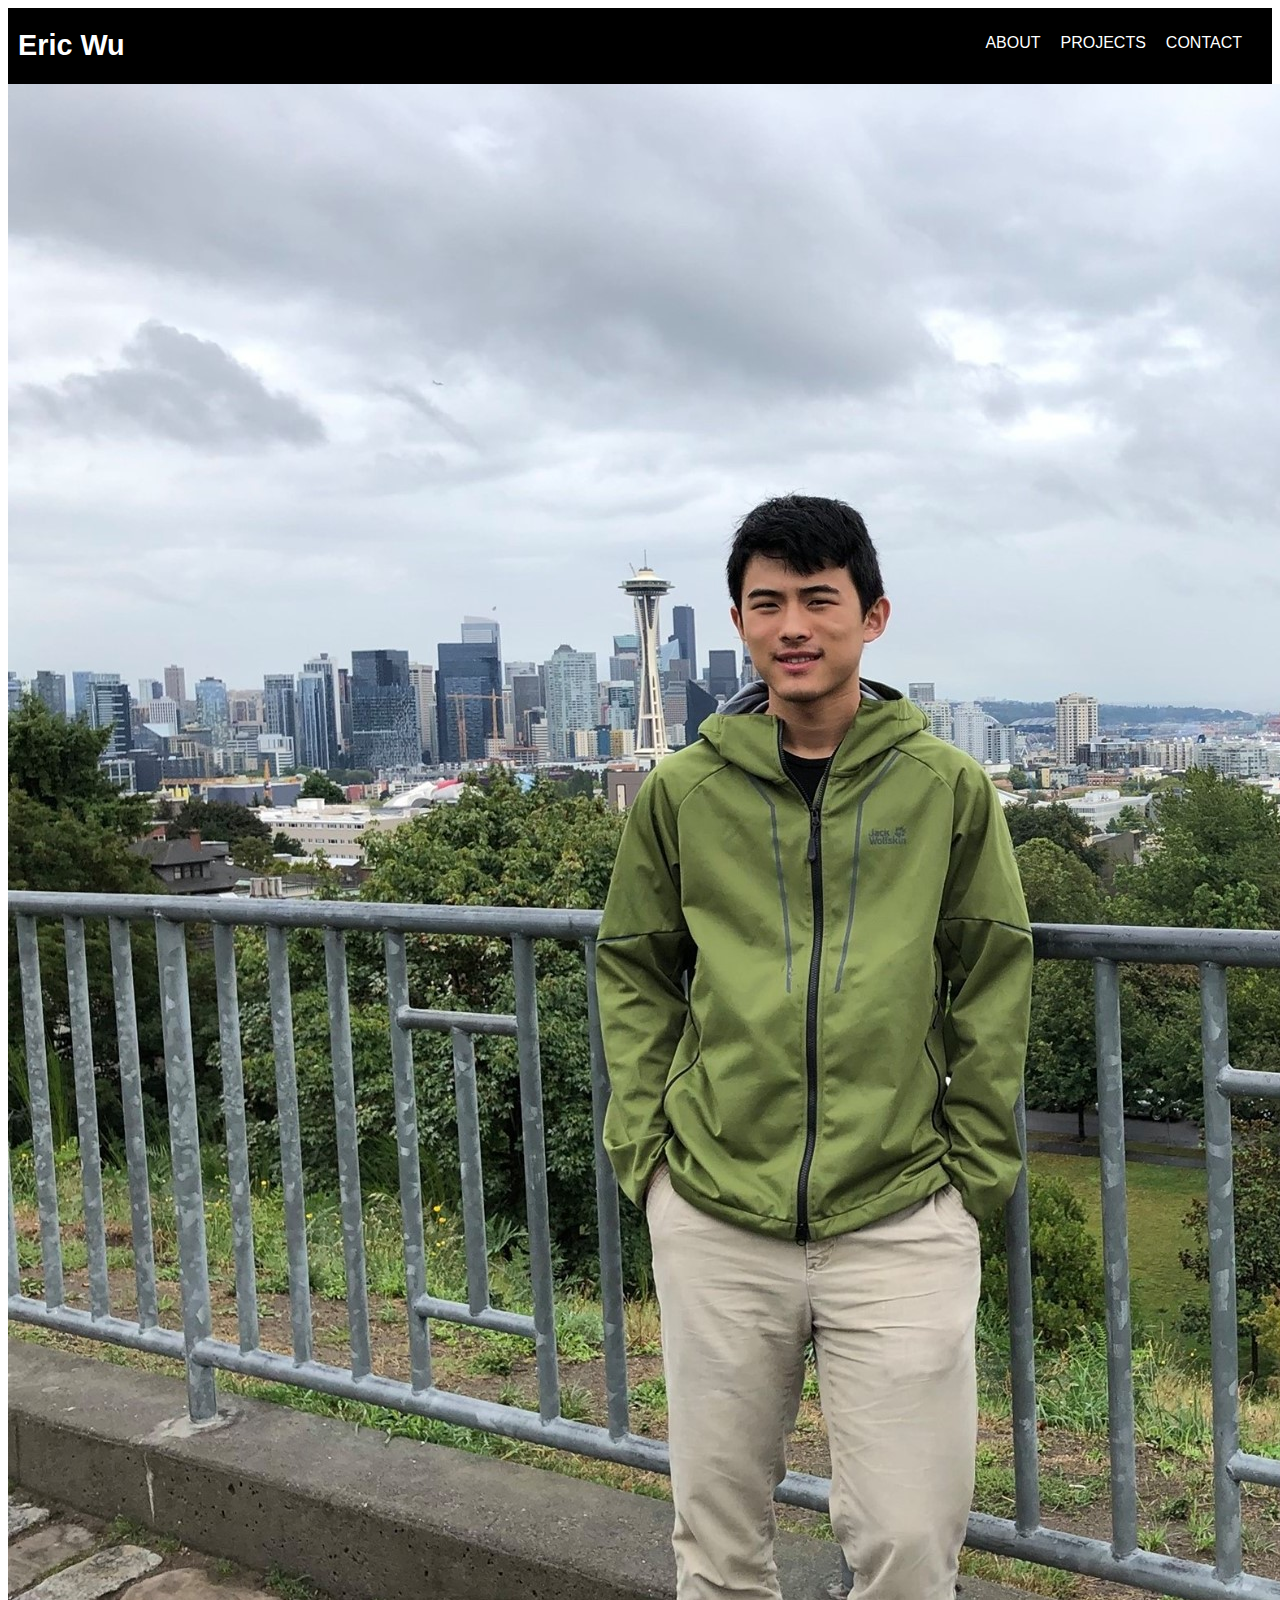
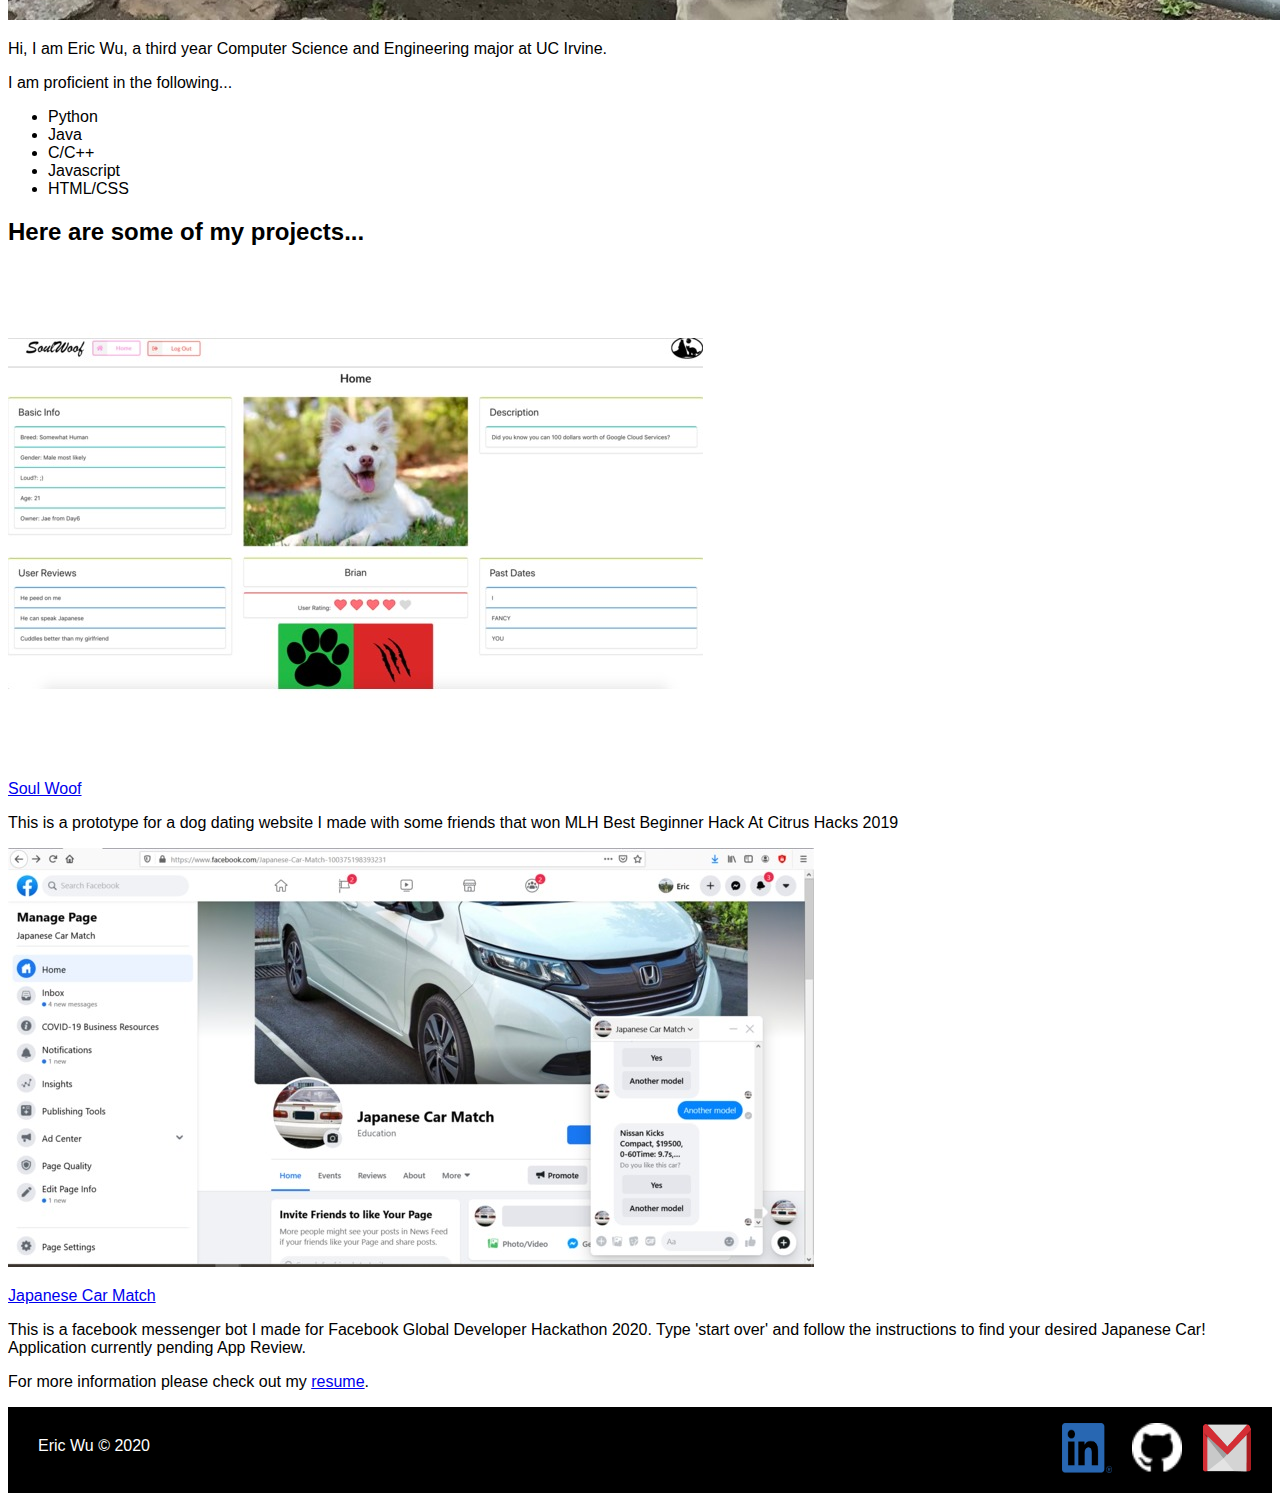
==== index.html @ 5026fca7 "Changed footer format and content" ====
<!DOCTYPE html>
<html>
    <head>
        <meta charset="utf-8">
        <title>Eric Wu</title>
        <link rel="stylesheet" href="content.css">
    </head>
    <body>
        <header>
            <h1 class="logo"><a href="index.html">Eric Wu</a></h1>
            <nav id="nav-bar">
                <ul>
                    <li><a href="#about-section">About</a></li>
                    <li><a href="#project-section">Projects</a></li>
                    <li><a href="#contact-section">Contact</a></li>
                </ul>
            </nav>
        </header>
        <section id="about-section">
            <div class="row">
                <div class="banner">
                    <img id="profile-image" src="assets\images\drcronut.jpg" alt="Eric Wu in Seattle">
                    <p>Hi, I am Eric Wu, a third year Computer Science and Engineering major at UC Irvine.</p>
                </div>
                <label id="skills">I am proficient in the following...</label>
                <ul>
                   <li>Python</li>
                   <li>Java</li>
                   <li>C/C++</li>
                   <li>Javascript</li>
                   <li>HTML/CSS</li> 
                </ul>
            </div>
        </section>
        <section id="project-section">
            <h2>Here are some of my projects...</h2>
            <div class="project-container">
                <a id="soul-woof-project" href="https://devpost.com/software/soul-woof">
                    <img id="soul-woof-project-img" src="assets\images\soulwoof.jpg">
                    <p>Soul Woof</p>
                </a>
                <p>
                    This is a prototype for a dog dating website I made with some friends that won MLH 
                    Best Beginner Hack At Citrus Hacks 2019
                </p>
            </div>
            <div class="project-container">
                <a id="car-match-project" href="https://devpost.com/software/japanese-car-match">
                    <img id="car-match-project-img" src="assets\images\jcarmatch.jpg">
                    <p>Japanese Car Match</p>
                </a>
                <p>
                    This is a facebook messenger bot I made for Facebook Global Developer Hackathon 2020.
                    Type 'start over' and follow the instructions to find your desired Japanese Car!
                    Application currently pending App Review. 
                </p>
            </div>
        </section>
        <section id="contact-section">
            <p>For more information please check out my <a href="assets\files\resume.pdf">resume</a>.</p>
            <footer>
                <p class="footer-left">Eric Wu &copy 2020</p>
                <ul class="footer-right">
                    <li></li>
                    <a href="https://www.linkedin.com/in/eric-wu-698807172/" target="_blank"><img src="assets\icons\linkedin\LI-In-Bug.png" class="sm-icon"></a>
                    <li></li>
                    <a href="https://github.com/DoctorCronut" target="_blank"><img src="assets\icons\github\GitHub-Mark-Light-32px.png" class="sm-icon"></a>
                    <li></li>
                    <a href="mailto:ericwzxwu@gmail.com"><img src="assets\icons\gmail\mail_icon.png" class="sm-icon"></a>
                    <li></li>
                    <li></li>
                </ul>
            </footer>
        </section>
    </body>
</html>
---- content.css ----
body {
    font-family: Helvetica, sans-serif;
}

header {
    background-color: black;
    display: flex;

    justify-content: space-between;
}

header a {
    color: white;
    text-decoration: none;
}

header .logo a {
    display: flex;
    margin-left: 10px;
    font-size: 0.9em;
}

nav ul {
    display: flex;
    padding: 10px;
}

nav ul li a {
    margin-right: 20px;
    text-transform: uppercase;
}

nav ul li a:hover {
    border-bottom: 1px solid white;
}

footer {
    background-color: black;
    display: flex;
    /* justify-content: space-between; */
}

.sm-icon {
    width: 50px;
    height: 50px;
    margin-right: 20px;
}

.footer-left {
    margin: 20px;
    padding: 10px;
    text-align: center;
    display: flex;
    height: auto;
    width: 100%;
    color: white;
}

.footer-right {
    display: flex;
}
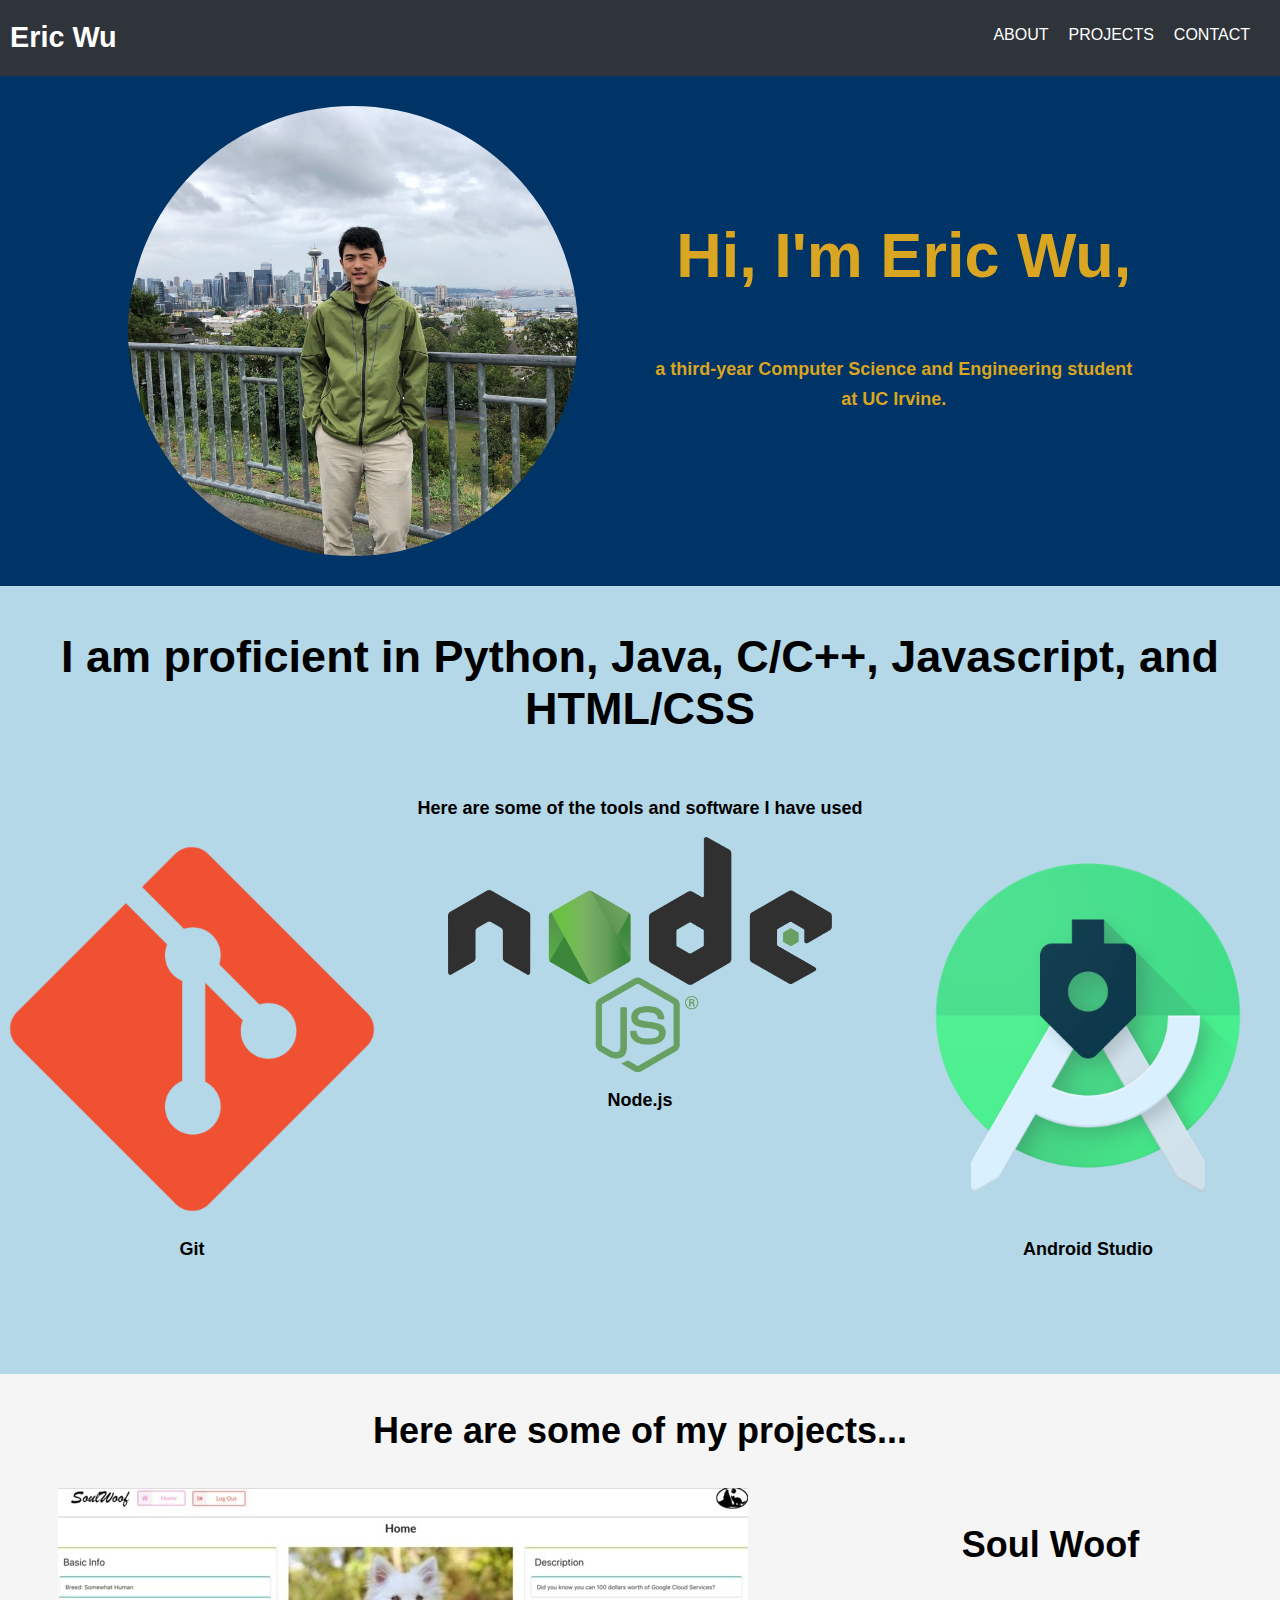
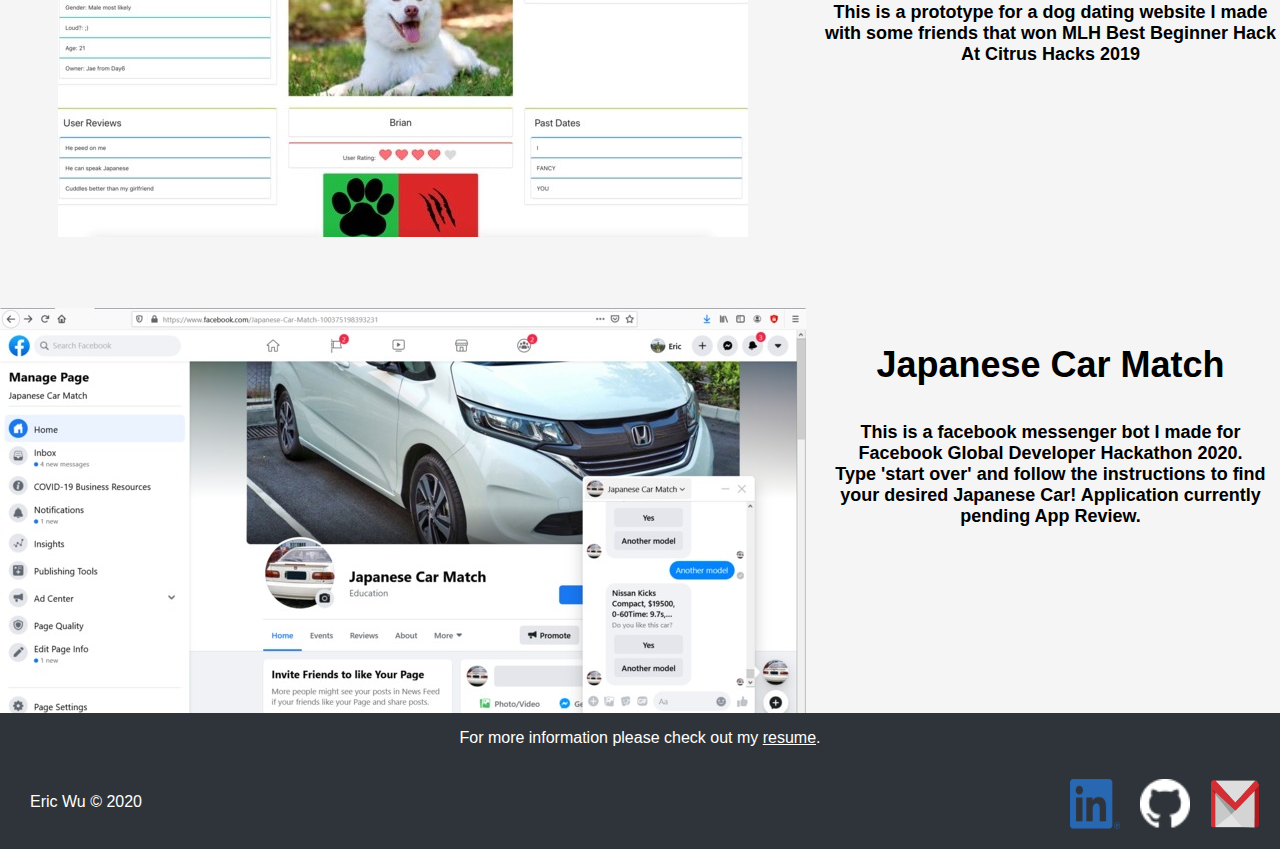
==== commit 363cc65c: "First Draft of Website" ====
--- a/index.html
+++ b/index.html
@@ -1,76 +1,108 @@
 <!DOCTYPE html>
 <html>
-    <head>
-        <meta charset="utf-8">
-        <title>Eric Wu</title>
-        <link rel="stylesheet" href="content.css">
-    </head>
-    <body>
-        <header>
-            <h1 class="logo"><a href="index.html">Eric Wu</a></h1>
-            <nav id="nav-bar">
-                <ul>
-                    <li><a href="#about-section">About</a></li>
-                    <li><a href="#project-section">Projects</a></li>
-                    <li><a href="#contact-section">Contact</a></li>
-                </ul>
-            </nav>
-        </header>
-        <section id="about-section">
-            <div class="row">
-                <div class="banner">
-                    <img id="profile-image" src="assets\images\drcronut.jpg" alt="Eric Wu in Seattle">
-                    <p>Hi, I am Eric Wu, a third year Computer Science and Engineering major at UC Irvine.</p>
+
+<head>
+    <meta charset="utf-8">
+    <title>Eric Wu</title>
+    <link rel="stylesheet" href="content.css">
+</head>
+
+<body>
+    <header>
+        <h1 class="logo"><a href="index.html">Eric Wu</a></h1>
+        <nav id="nav-bar">
+            <ul>
+                <li><a href="#about-section">About</a></li>
+                <li><a href="#project-section">Projects</a></li>
+                <li><a href="#contact-section">Contact</a></li>
+            </ul>
+        </nav>
+    </header>
+    <section id="about-section">
+        <div class="row">
+            <div class="banner">
+                <img id="profile-image" src="assets\images\drcronut.jpg" alt="Eric Wu in Seattle">
+                <div class="bio">
+                    <p id="bio-intro">Hi, I'm Eric Wu,</p>
+                    <p id="bio-college">a third-year Computer Science and Engineering student<br>
+                        at UC Irvine.</p>
                 </div>
-                <label id="skills">I am proficient in the following...</label>
+            </div>
+            <!-- <label id="skills">I am proficient in the following...</label>
                 <ul>
                    <li>Python</li>
                    <li>Java</li>
                    <li>C/C++</li>
                    <li>Javascript</li>
                    <li>HTML/CSS</li> 
-                </ul>
+                </ul> -->
+        </div>
+        <p id="skills">I am proficient in Python, Java, C/C++, Javascript, and HTML/CSS</p>
+        <p id="tools-intro">Here are some of the tools and software I have used</p>
+        <div class="tools-desc">
+            <div class="tools-grid">
+                <div class="tools-tile">
+                    <img id="git-png" src="assets\icons\tools\git.png" alt="Git">
+                    <p class="icon-name">Git</p>
+                </div>
+                <div class="tools-tile">
+                    <img id="node-png" src="assets\icons\tools\nodejs.png" alt="Node.js">
+                    <p class="icon-name">Node.js</p>
+                </div>
+                <div class="tools-tile">
+                    <img id="as-png" src="assets\icons\tools\androids.png" alt="Android Studio">
+                    <p class="icon-name">Android Studio</p>
+                </div>
             </div>
-        </section>
-        <section id="project-section">
-            <h2>Here are some of my projects...</h2>
-            <div class="project-container">
+        </div>
+    </section>
+    <section id="project-section">
+        <p id="project-intro">Here are some of my projects...</p>
+        <div class="project-grid">
+            <div class="project-img-tile">
                 <a id="soul-woof-project" href="https://devpost.com/software/soul-woof">
-                    <img id="soul-woof-project-img" src="assets\images\soulwoof.jpg">
-                    <p>Soul Woof</p>
+                    <img id="soul-woof-project-img" class="project-img" src="assets\images\soulwoof.jpg">
                 </a>
-                <p>
-                    This is a prototype for a dog dating website I made with some friends that won MLH 
+            </div>
+            <div class="project-text-tile">
+                <p class="project-title">
+                    Soul Woof
+                </p>
+                <p class="project-desc">
+                    This is a prototype for a dog dating website I made with some friends that won MLH
                     Best Beginner Hack At Citrus Hacks 2019
                 </p>
             </div>
-            <div class="project-container">
+            <div class="project-img-tile">
                 <a id="car-match-project" href="https://devpost.com/software/japanese-car-match">
-                    <img id="car-match-project-img" src="assets\images\jcarmatch.jpg">
-                    <p>Japanese Car Match</p>
+                    <img id="car-match-project-img" class="project-img" src="assets\images\jcarmatch.jpg">
                 </a>
-                <p>
+            </div>
+            <div class="project-text-tile">
+                <p class="project-title">
+                    Japanese Car Match
+                </p>
+                <p class="project-desc">
                     This is a facebook messenger bot I made for Facebook Global Developer Hackathon 2020.
-                    Type 'start over' and follow the instructions to find your desired Japanese Car!
-                    Application currently pending App Review. 
+                    <br> Type 'start over' and follow the instructions to find your desired Japanese Car!
+                    Application currently pending App Review.
                 </p>
             </div>
-        </section>
-        <section id="contact-section">
-            <p>For more information please check out my <a href="assets\files\resume.pdf">resume</a>.</p>
-            <footer>
-                <p class="footer-left">Eric Wu &copy 2020</p>
-                <ul class="footer-right">
-                    <li></li>
-                    <a href="https://www.linkedin.com/in/eric-wu-698807172/" target="_blank"><img src="assets\icons\linkedin\LI-In-Bug.png" class="sm-icon"></a>
-                    <li></li>
-                    <a href="https://github.com/DoctorCronut" target="_blank"><img src="assets\icons\github\GitHub-Mark-Light-32px.png" class="sm-icon"></a>
-                    <li></li>
-                    <a href="mailto:ericwzxwu@gmail.com"><img src="assets\icons\gmail\mail_icon.png" class="sm-icon"></a>
-                    <li></li>
-                    <li></li>
-                </ul>
-            </footer>
-        </section>
-    </body>
-</html>
+        </div>
+    </section>
+    <section id="contact-section">
+        <p>For more information please check out my <a href="assets\files\resume.pdf">resume</a>.</p>
+    </section>
+    <footer>
+        <p class="footer-left">Eric Wu &copy 2020</p>
+        <ul class="footer-right">
+            <a href="https://www.linkedin.com/in/eric-wu-698807172/" target="_blank"><img
+                    src="assets\icons\linkedin\LI-In-Bug.png" class="sm-icon"></a>
+            <a href="https://github.com/DoctorCronut" target="_blank"><img
+                    src="assets\icons\github\GitHub-Mark-Light-32px.png" class="sm-icon"></a>
+            <a href="mailto:ericwzxwu@gmail.com"><img src="assets\icons\gmail\mail_icon.png" class="sm-icon"></a>
+        </ul>
+    </footer>
+</body>
+
+</html>--- a/content.css
+++ b/content.css
@@ -1,16 +1,21 @@
 body {
     font-family: Helvetica, sans-serif;
+    display: flex;
+    flex-direction: column;
+    margin: 0;
 }
 
 header {
-    background-color: black;
-    display: flex;
-
+    /* background-color: #003366; */
+    background-color: #2F343A;
+    display: flex;
+    z-index: 10;
     justify-content: space-between;
 }
 
 header a {
     color: white;
+    /* color: goldenrod; */
     text-decoration: none;
 }
 
@@ -22,6 +27,7 @@
 
 nav ul {
     display: flex;
+    list-style-type: none;
     padding: 10px;
 }
 
@@ -34,10 +40,189 @@
     border-bottom: 1px solid white;
 }
 
+#about-section {
+    display: flex;
+    flex-direction: column;
+    /* background-color: white; */
+    background-color: #B4D8E7;
+    justify-content: center;
+    text-align: center;
+    width: 100%;
+}
+
+.banner {
+    display: flex;
+    background: #003366;
+    background-repeat: no-repeat;
+    justify-content: space-evenly;
+    padding: 30px 0 30px 0;
+}
+
+#profile-image {
+    width: 50vh;
+    margin: 0 50px 0 0;
+    /* border: 50px solid #B4D8E7; */
+    /* border: 50px solid #003366; */
+    border: 50px transparent;
+    object-fit: contain;
+    align-self: flex-start;
+    border-radius: 50%;
+}
+
+.bio {
+    /* flex: 1 1 auto; */
+    /* background: #003366; */
+    background-repeat: no-repeat;
+    margin-left: -100px;
+}
+
+#bio-intro {
+    font-weight: bold;
+    font-size: 7vh;
+    padding-top: 50px;
+    /* margin-left: 40px; */
+    color: goldenrod;
+}
+
+#bio-college {
+    font-weight: bold;
+    font-size: 2vh;
+    line-height: 30px;
+    /* margin-left: 40px; */
+    margin-right: 20px;
+    color: goldenrod;
+}
+
+#skills {
+    font-weight: bold;
+    font-size: 5vh;
+}
+
+.tools-desc {
+    display: flex;
+    justify-content: center;
+    text-align: center;
+}
+
+#tools-intro {
+    font-weight: bold;
+    font-size: 2vh;
+    align-self: center;
+}
+
+.tools-grid {
+    align-self: center;
+    display: grid;
+    grid-template-columns: repeat(auto-fit, minmax(320px, 1fr));
+    width: 100%;
+    grid-gap: 4rem;
+    max-width: 1280px;
+    margin: 0 auto;
+    margin-bottom: 6rem;
+}
+
+.tools-tile {}
+
+#git-png {
+    display: block;
+    width: 100%;
+    object-fit: cover;
+}
+
+#node-png {
+    display: block;
+    width: 100%;
+    object-fit: cover;
+}
+
+#as-png {
+    display: block;
+    width: 100%;
+    object-fit: cover;
+}
+
+.icon-name {
+    font-weight: bold;
+    font-size: 2vh;
+}
+
+#project-section {
+    /* display: flex;
+    flex-direction: column; */
+    background-color: whitesmoke;
+    /* justify-content: center; */
+    text-align: center;
+    width: 100%;
+}
+
+.project-grid {
+    display: grid;
+    grid-template-columns: repeat(2, 1fr);
+    grid-template-rows: repeat(2, 45vh);
+    grid-gap: 15px;
+}
+
+#project-intro {
+    font-weight: bold;
+    font-size: 4vh;
+}
+
+/* .project-img {
+    object-fit: contain;
+    height: auto;
+    width: 100%;
+} */
+
+.project-img-tile {
+    width: 100%;
+    height: 100%;
+    object-fit: cover;
+}
+
+.project-text-tile {
+    width: 100%;
+    height: 100%;
+    object-fit: cover;
+}
+
+.project-desc {
+    font-size: 2vh;
+    font-weight: bold;
+}
+
+.project-title {
+    color: black;
+    font-weight: bold;
+    font-size: 4vh;
+    /* margin-left: -10em; */
+}
+
+
+#contact-section {
+    display: flex;
+    color: white;
+    flex-direction: column;
+    justify-content: center;
+    align-items: center;
+    text-align: center;
+    background-color: #2F343A;
+    width: 100%;
+}
+
+#contact-section a {
+    color: white;
+}
+
 footer {
-    background-color: black;
-    display: flex;
-    /* justify-content: space-between; */
+    background-color: #2F343A;
+    display: flex;
+    bottom: 0;
+    left: 0;
+    justify-content: space-between;
+}
+
+footer p {
+    background-color: #2F343A;
 }
 
 .sm-icon {
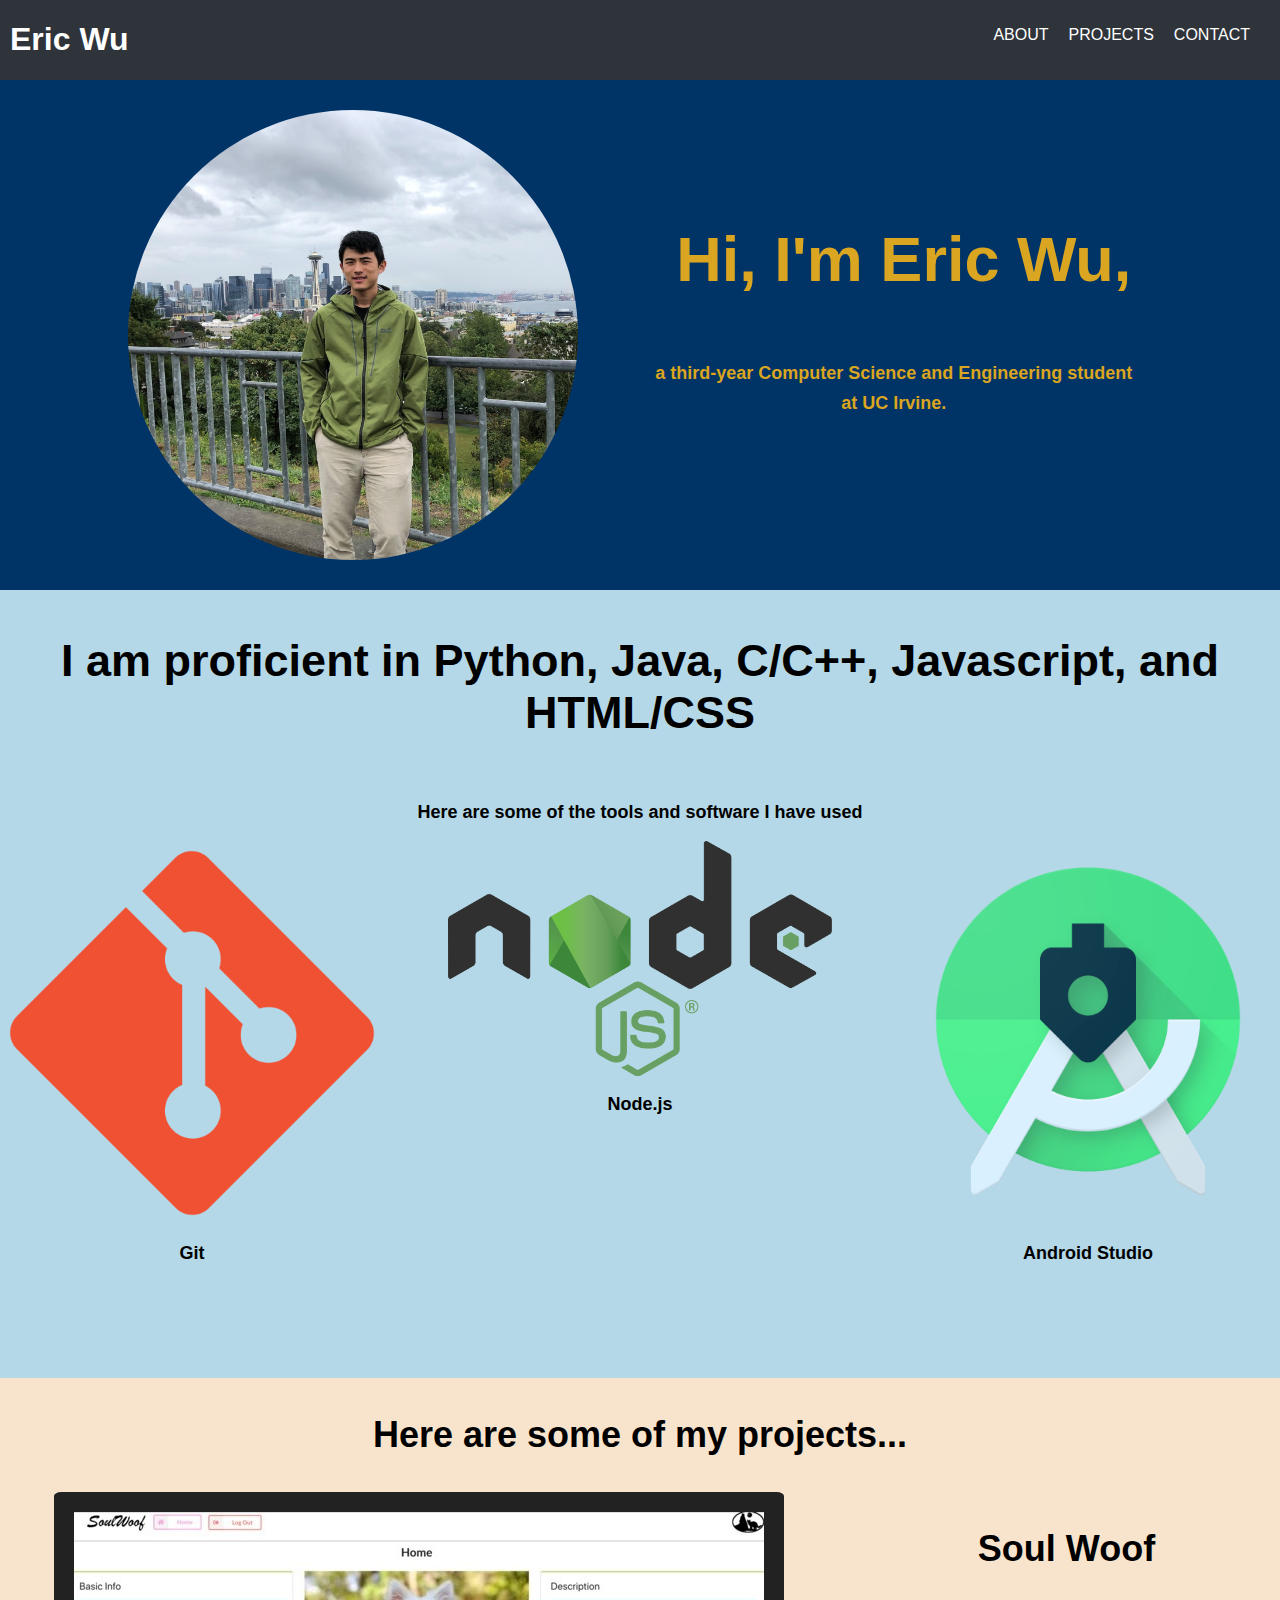
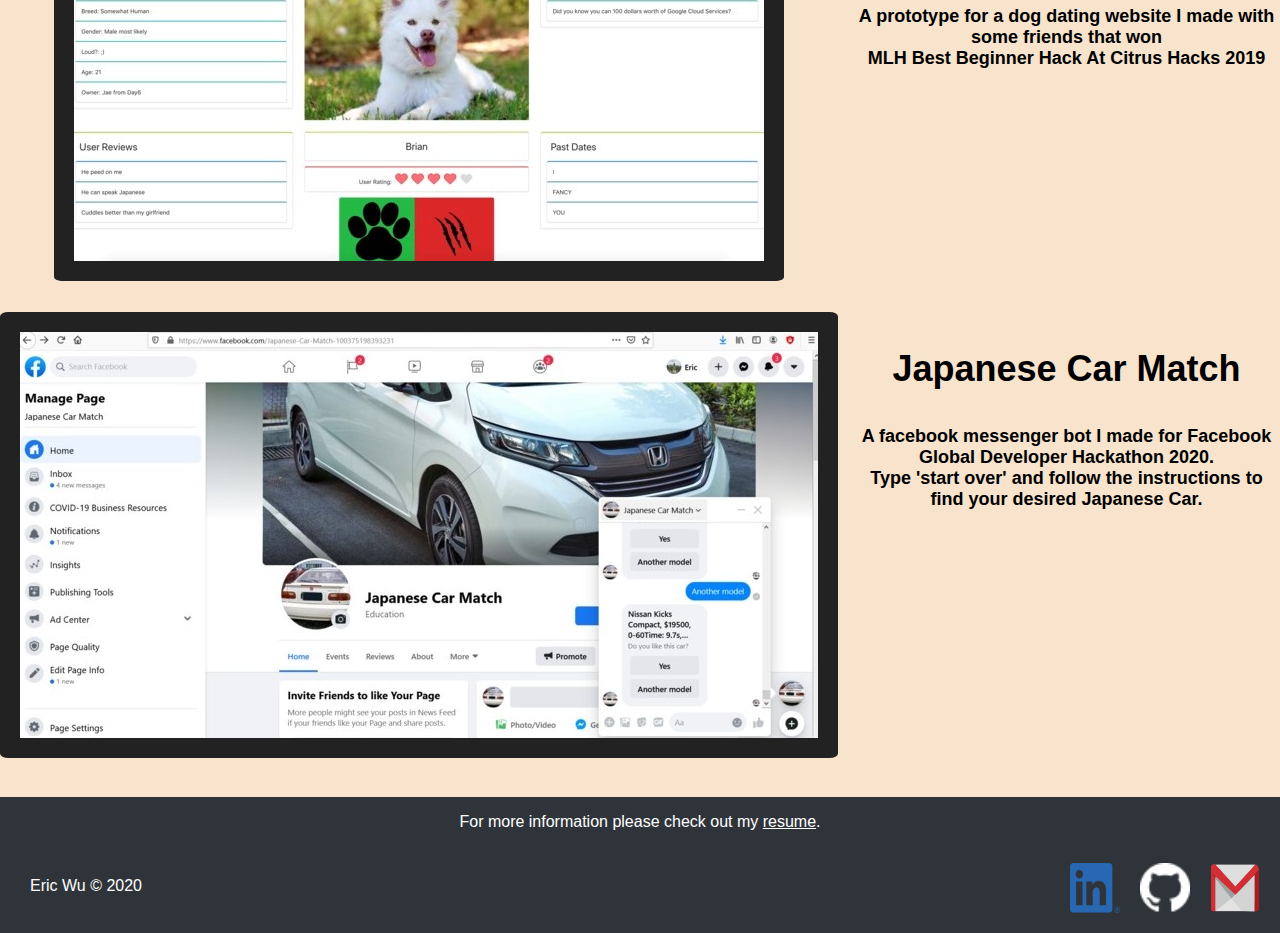
==== commit 812917fd: "Made some design changes to projects" ====
--- a/index.html
+++ b/index.html
@@ -9,7 +9,7 @@
 
 <body>
     <header>
-        <h1 class="logo"><a href="index.html">Eric Wu</a></h1>
+        <h1 class="logo">Eric Wu</h1>
         <nav id="nav-bar">
             <ul>
                 <li><a href="#about-section">About</a></li>
@@ -69,8 +69,8 @@
                     Soul Woof
                 </p>
                 <p class="project-desc">
-                    This is a prototype for a dog dating website I made with some friends that won MLH
-                    Best Beginner Hack At Citrus Hacks 2019
+                    A prototype for a dog dating website I made with some friends that won <br>
+                    MLH Best Beginner Hack At Citrus Hacks 2019
                 </p>
             </div>
             <div class="project-img-tile">
@@ -83,9 +83,8 @@
                     Japanese Car Match
                 </p>
                 <p class="project-desc">
-                    This is a facebook messenger bot I made for Facebook Global Developer Hackathon 2020.
-                    <br> Type 'start over' and follow the instructions to find your desired Japanese Car!
-                    Application currently pending App Review.
+                    A facebook messenger bot I made for Facebook Global Developer Hackathon 2020.
+                    <br> Type 'start over' and follow the instructions to find your desired Japanese Car.
                 </p>
             </div>
         </div>
--- a/content.css
+++ b/content.css
@@ -11,6 +11,11 @@
     display: flex;
     z-index: 10;
     justify-content: space-between;
+}
+
+.logo {
+    color: white;
+    margin-left: 10px;
 }
 
 header a {
@@ -149,10 +154,11 @@
 #project-section {
     /* display: flex;
     flex-direction: column; */
-    background-color: whitesmoke;
+    background-color: #F8E4CC;
     /* justify-content: center; */
     text-align: center;
     width: 100%;
+    padding-bottom: 80px;
 }
 
 .project-grid {
@@ -167,11 +173,10 @@
     font-size: 4vh;
 }
 
-/* .project-img {
-    object-fit: contain;
-    height: auto;
-    width: 100%;
-} */
+.project-img {
+    border-radius: 1%;
+    border: 20px solid #222222;
+}
 
 .project-img-tile {
     width: 100%;
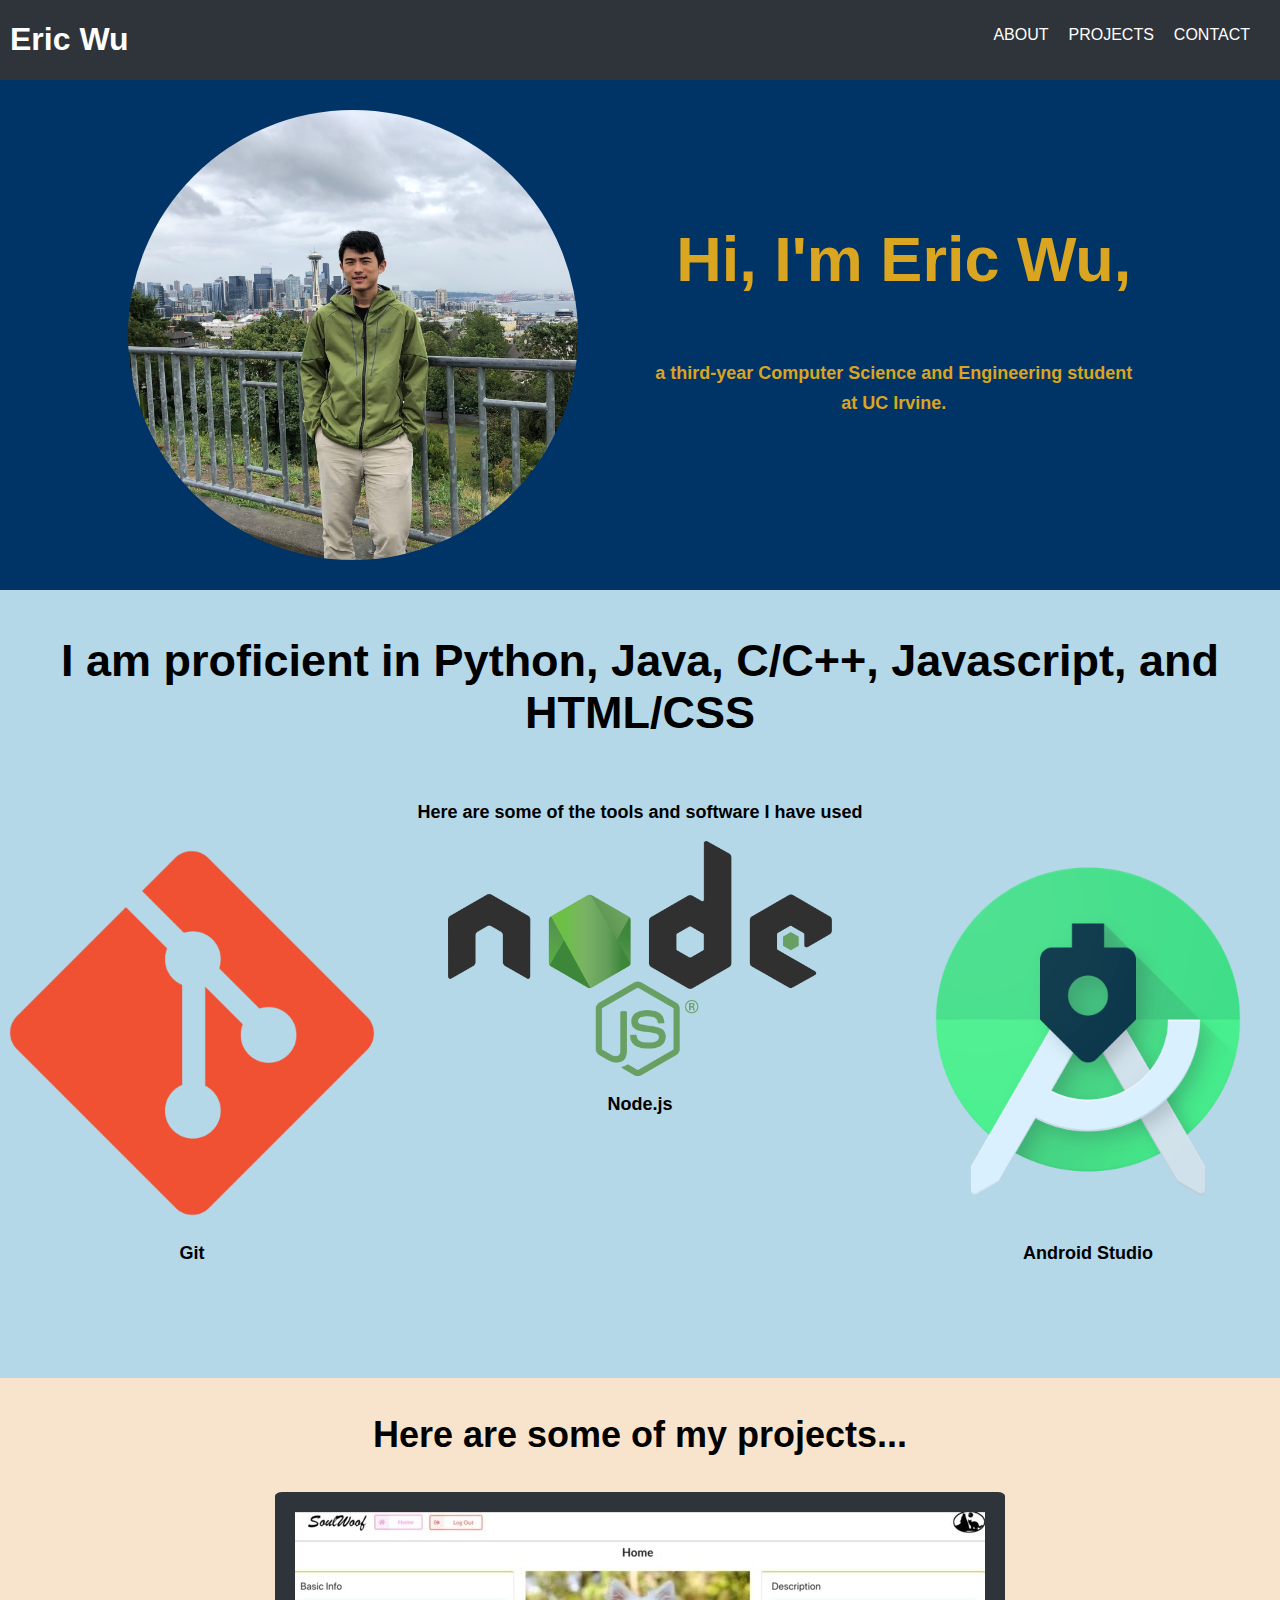
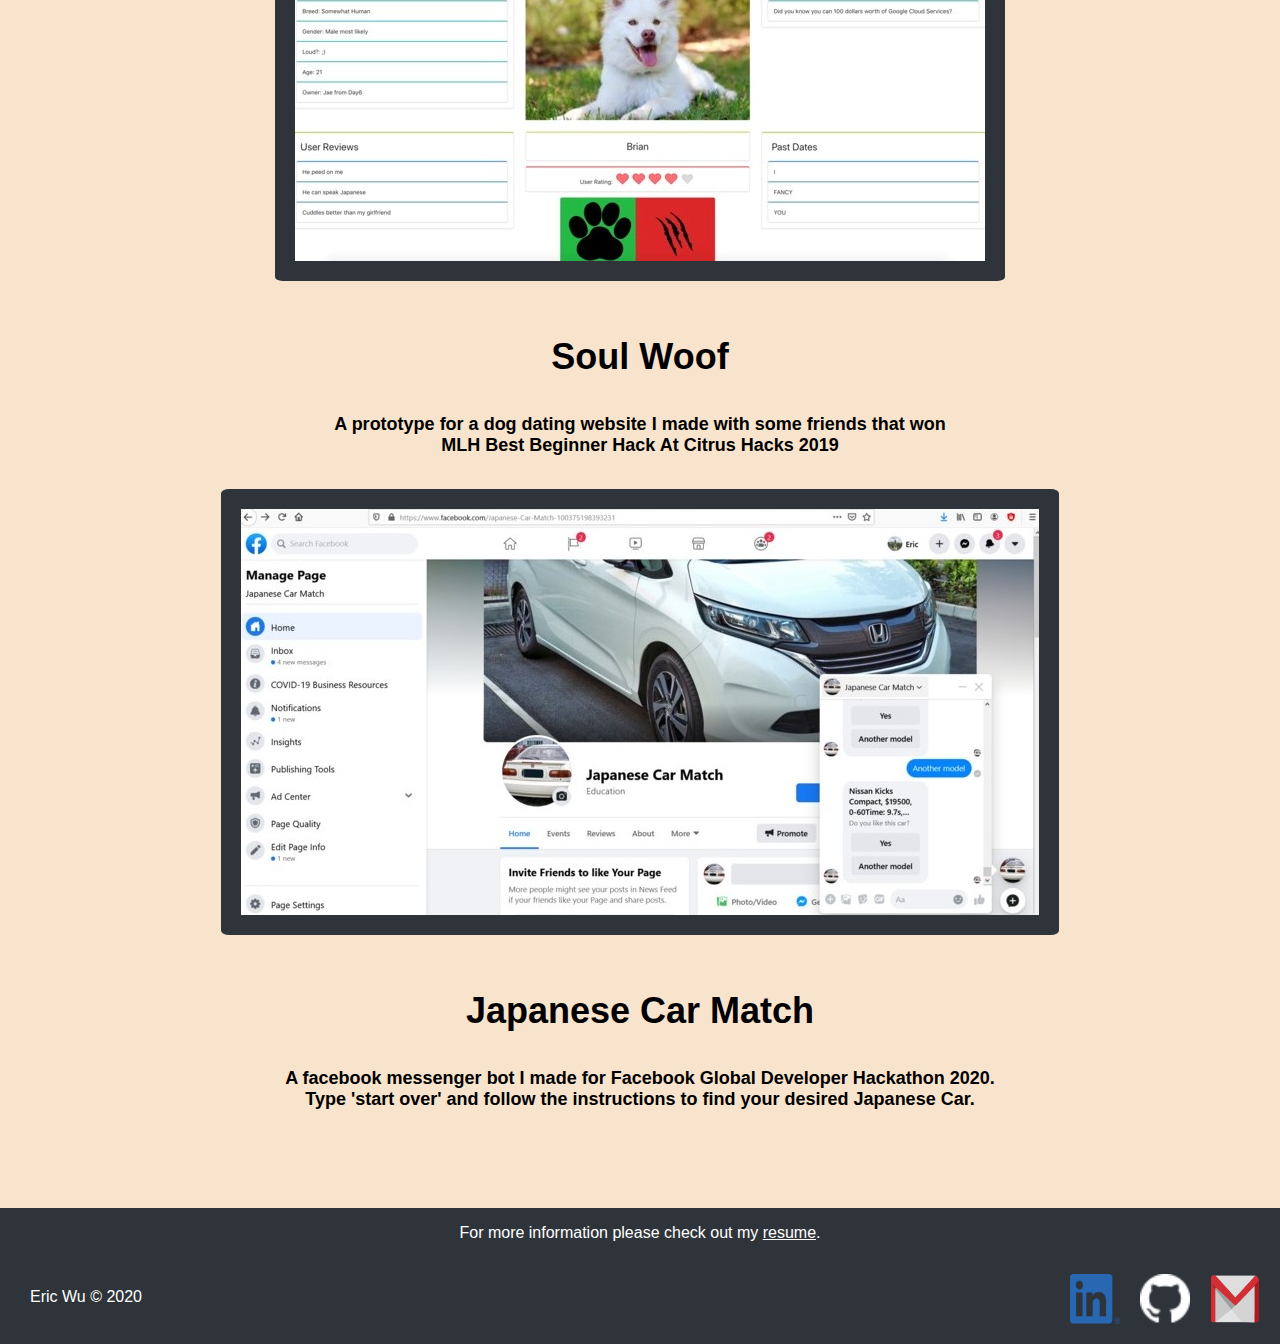
==== commit 91829602: "Changed the project grid to behave better during resize" ====
--- a/index.html
+++ b/index.html
@@ -2,6 +2,7 @@
 <html>
 
 <head>
+    <meta name="viewport" content="width=device-width, initial-scale=1.0">
     <meta charset="utf-8">
     <title>Eric Wu</title>
     <link rel="stylesheet" href="content.css">
--- a/content.css
+++ b/content.css
@@ -126,8 +126,6 @@
     margin-bottom: 6rem;
 }
 
-.tools-tile {}
-
 #git-png {
     display: block;
     width: 100%;
@@ -152,8 +150,8 @@
 }
 
 #project-section {
-    /* display: flex;
-    flex-direction: column; */
+    display: flex;
+    flex-direction: column;
     background-color: #F8E4CC;
     /* justify-content: center; */
     text-align: center;
@@ -163,8 +161,8 @@
 
 .project-grid {
     display: grid;
-    grid-template-columns: repeat(2, 1fr);
-    grid-template-rows: repeat(2, 45vh);
+    grid-template-columns: repeat(autofit, 1fr);
+    grid-template-rows: repeat(autofit, 45vh);
     grid-gap: 15px;
 }
 
@@ -175,7 +173,7 @@
 
 .project-img {
     border-radius: 1%;
-    border: 20px solid #222222;
+    border: 20px solid #2F343A;
 }
 
 .project-img-tile {
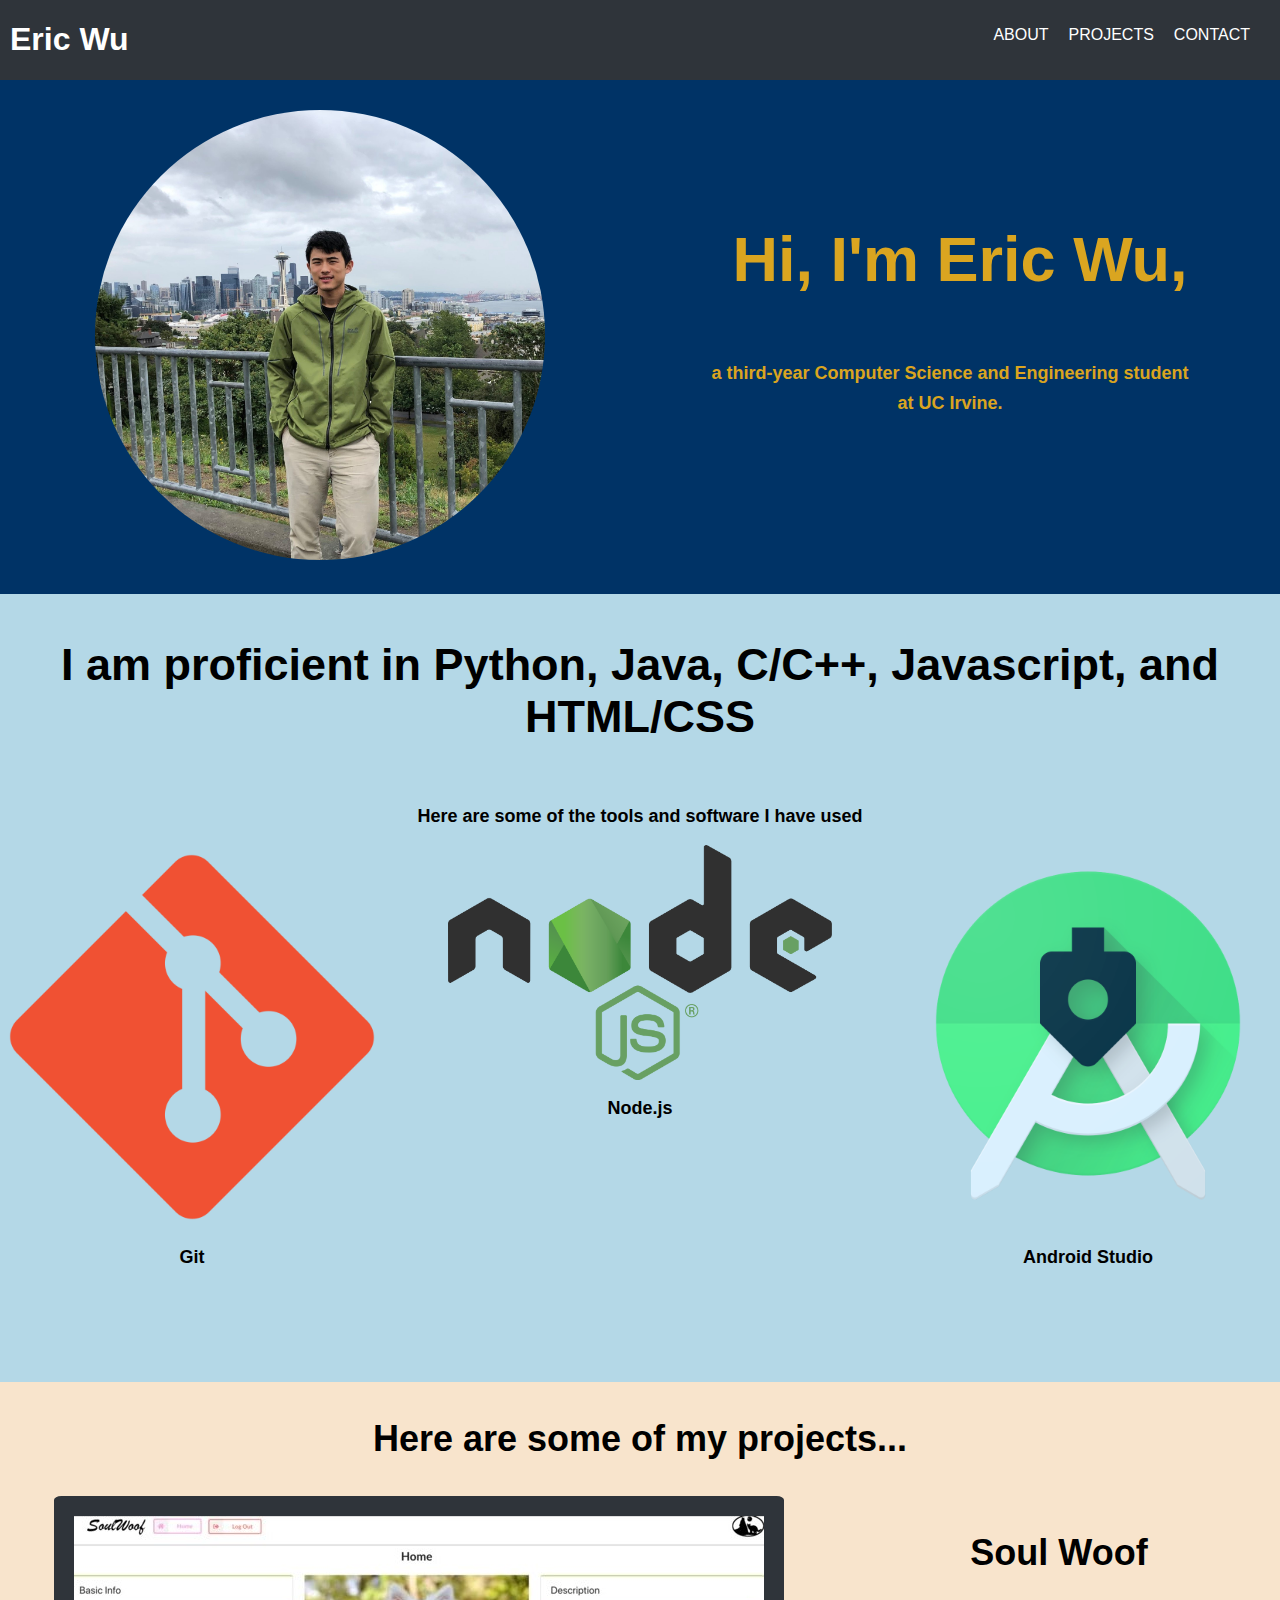
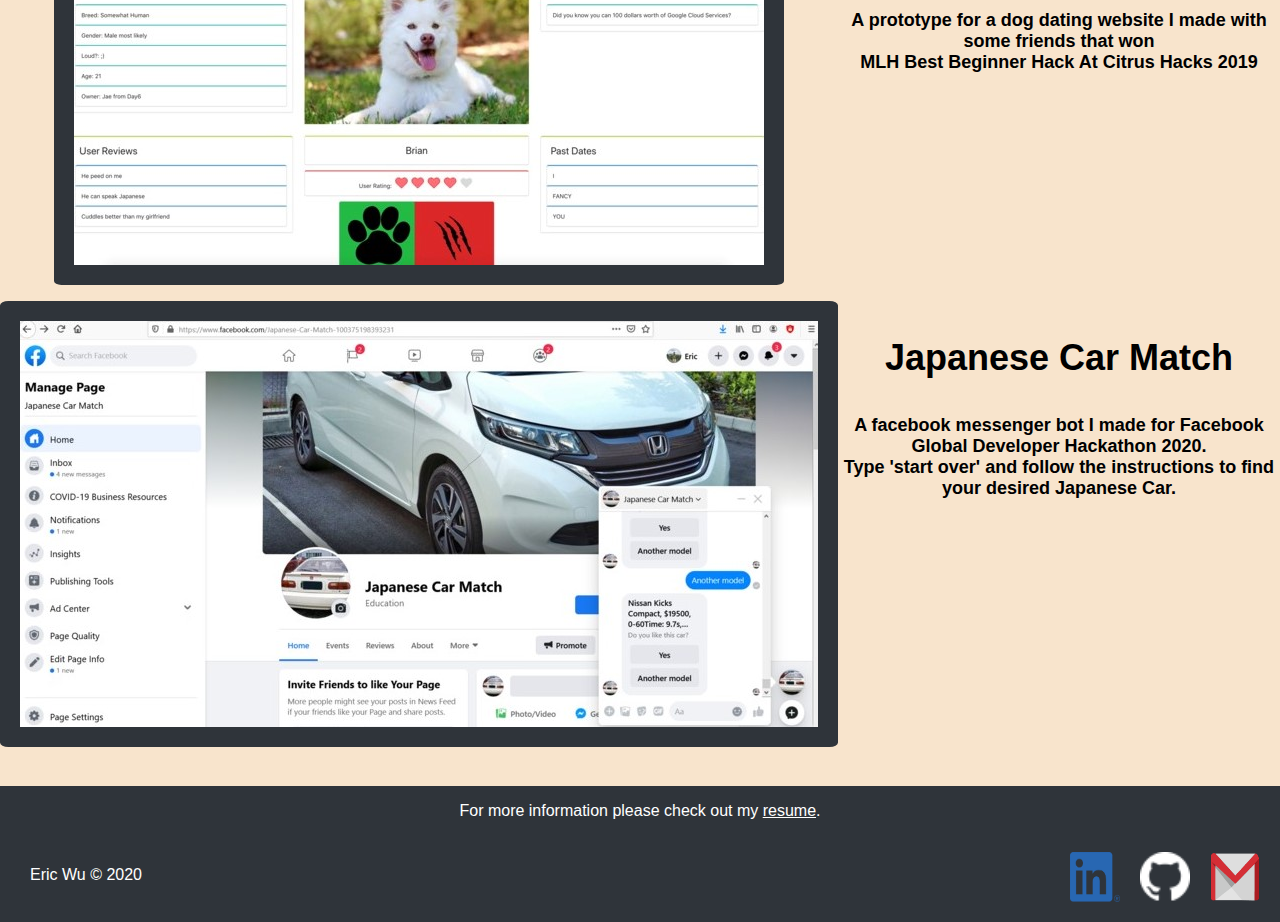
==== commit c2a4c351: "Made some sizing fixes" ====
--- a/index.html
+++ b/index.html
@@ -22,7 +22,9 @@
     <section id="about-section">
         <div class="row">
             <div class="banner">
-                <img id="profile-image" src="assets\images\drcronut.jpg" alt="Eric Wu in Seattle">
+                <div>
+                    <img id="profile-image" src="assets\images\drcronut.jpg" alt="Eric Wu in Seattle">
+                </div>
                 <div class="bio">
                     <p id="bio-intro">Hi, I'm Eric Wu,</p>
                     <p id="bio-college">a third-year Computer Science and Engineering student<br>
--- a/content.css
+++ b/content.css
@@ -48,7 +48,6 @@
 #about-section {
     display: flex;
     flex-direction: column;
-    /* background-color: white; */
     background-color: #B4D8E7;
     justify-content: center;
     text-align: center;
@@ -56,36 +55,25 @@
 }
 
 .banner {
-    display: flex;
+    display: grid;
+    grid-template-columns: repeat(auto-fit, minmax(320px, 1fr));
     background: #003366;
     background-repeat: no-repeat;
-    justify-content: space-evenly;
     padding: 30px 0 30px 0;
 }
 
 #profile-image {
     width: 50vh;
-    margin: 0 50px 0 0;
-    /* border: 50px solid #B4D8E7; */
-    /* border: 50px solid #003366; */
     border: 50px transparent;
     object-fit: contain;
-    align-self: flex-start;
+    /* align-self: flex-start; */
     border-radius: 50%;
-}
-
-.bio {
-    /* flex: 1 1 auto; */
-    /* background: #003366; */
-    background-repeat: no-repeat;
-    margin-left: -100px;
 }
 
 #bio-intro {
     font-weight: bold;
     font-size: 7vh;
     padding-top: 50px;
-    /* margin-left: 40px; */
     color: goldenrod;
 }
 
@@ -93,7 +81,6 @@
     font-weight: bold;
     font-size: 2vh;
     line-height: 30px;
-    /* margin-left: 40px; */
     margin-right: 20px;
     color: goldenrod;
 }
@@ -120,8 +107,8 @@
     display: grid;
     grid-template-columns: repeat(auto-fit, minmax(320px, 1fr));
     width: 100%;
-    grid-gap: 4rem;
     max-width: 1280px;
+    gap: 4rem;
     margin: 0 auto;
     margin-bottom: 6rem;
 }
@@ -153,7 +140,7 @@
     display: flex;
     flex-direction: column;
     background-color: #F8E4CC;
-    /* justify-content: center; */
+    justify-content: center;
     text-align: center;
     width: 100%;
     padding-bottom: 80px;
@@ -161,9 +148,9 @@
 
 .project-grid {
     display: grid;
-    grid-template-columns: repeat(autofit, 1fr);
-    grid-template-rows: repeat(autofit, 45vh);
-    grid-gap: 15px;
+    grid-template-columns: repeat(2, 1fr);
+    grid-template-rows: repeat(2, 45vh);
+    background-repeat: no-repeat;
 }
 
 #project-intro {
@@ -176,9 +163,19 @@
     border: 20px solid #2F343A;
 }
 
+@media only screen and (max-width: 600px) {
+    .project-img {
+        border-radius: 1%;
+        height: 50%;
+        margin: 50px;
+        width: 50%;
+        border: 5px solid #2F343A;
+    }
+}
+
 .project-img-tile {
-    width: 100%;
-    height: 100%;
+    /* width: 100%;
+    height: 100%; */
     object-fit: cover;
 }
 
@@ -199,7 +196,6 @@
     font-size: 4vh;
     /* margin-left: -10em; */
 }
-
 
 #contact-section {
     display: flex;
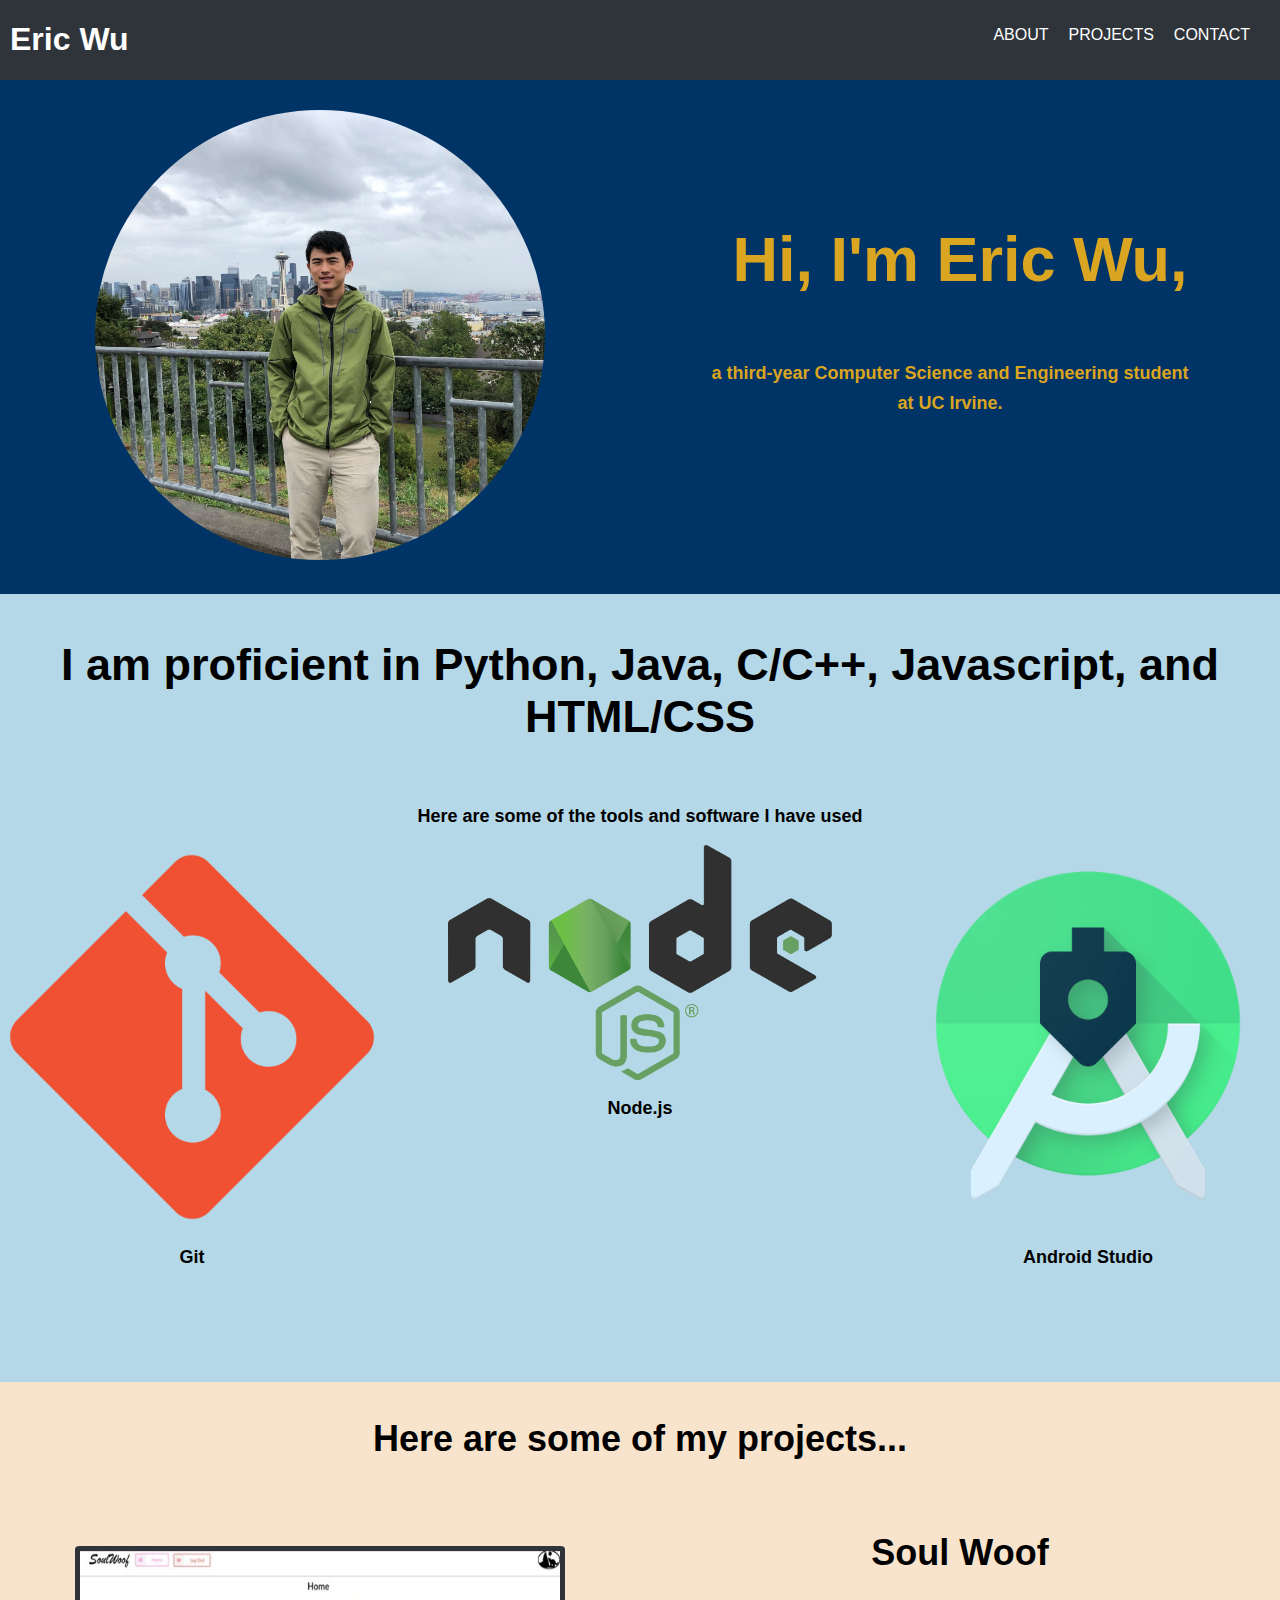
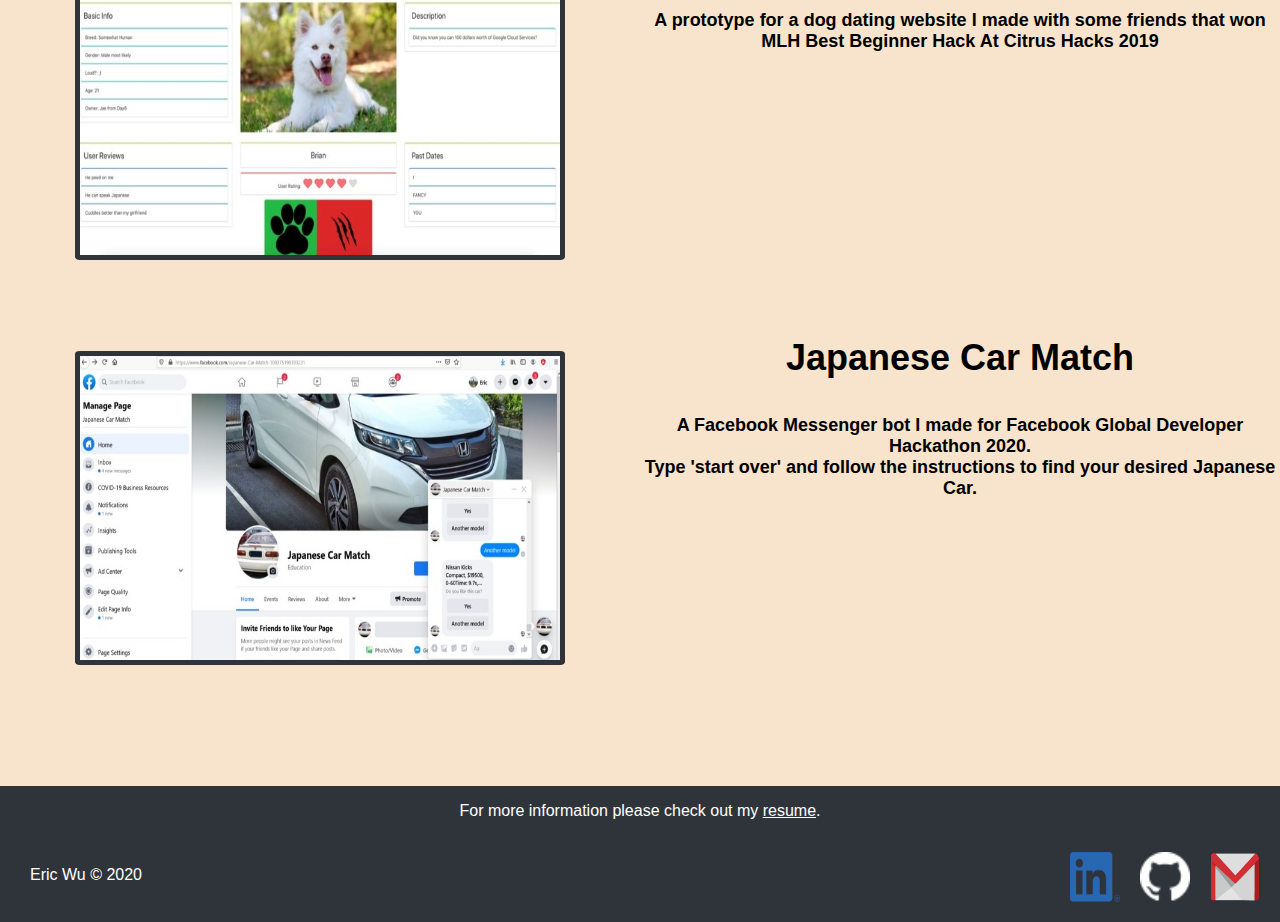
==== commit 254b3329: "Capitalization changes" ====
--- a/index.html
+++ b/index.html
@@ -86,7 +86,7 @@
                     Japanese Car Match
                 </p>
                 <p class="project-desc">
-                    A facebook messenger bot I made for Facebook Global Developer Hackathon 2020.
+                    A Facebook Messenger bot I made for Facebook Global Developer Hackathon 2020.
                     <br> Type 'start over' and follow the instructions to find your desired Japanese Car.
                 </p>
             </div>
--- a/content.css
+++ b/content.css
@@ -158,12 +158,22 @@
     font-size: 4vh;
 }
 
-.project-img {
+/* .project-img {
     border-radius: 1%;
     border: 20px solid #2F343A;
-}
-
-@media only screen and (max-width: 600px) {
+} */
+
+@media only screen and (max-width: 576px) {
+    .project-img {
+        border-radius: 1%;
+        height: 40%;
+        margin: 50px;
+        width: 40%;
+        border: 5px solid #2F343A;
+    }
+}
+
+@media only screen and (min-width: 576px) {
     .project-img {
         border-radius: 1%;
         height: 50%;
@@ -173,6 +183,25 @@
     }
 }
 
+@media only screen and (min-width: 768px) {
+    .project-img {
+        border-radius: 1%;
+        height: 60%;
+        margin: 50px;
+        width: 60%;
+        border: 5px solid #2F343A;
+    }
+}
+
+@media only screen and (min-width: 992px) {
+    .project-img {
+        border-radius: 1%;
+        height: 75%;
+        margin: 50px;
+        width: 75%;
+        border: 5px solid #2F343A;
+    }
+}
 .project-img-tile {
     /* width: 100%;
     height: 100%; */
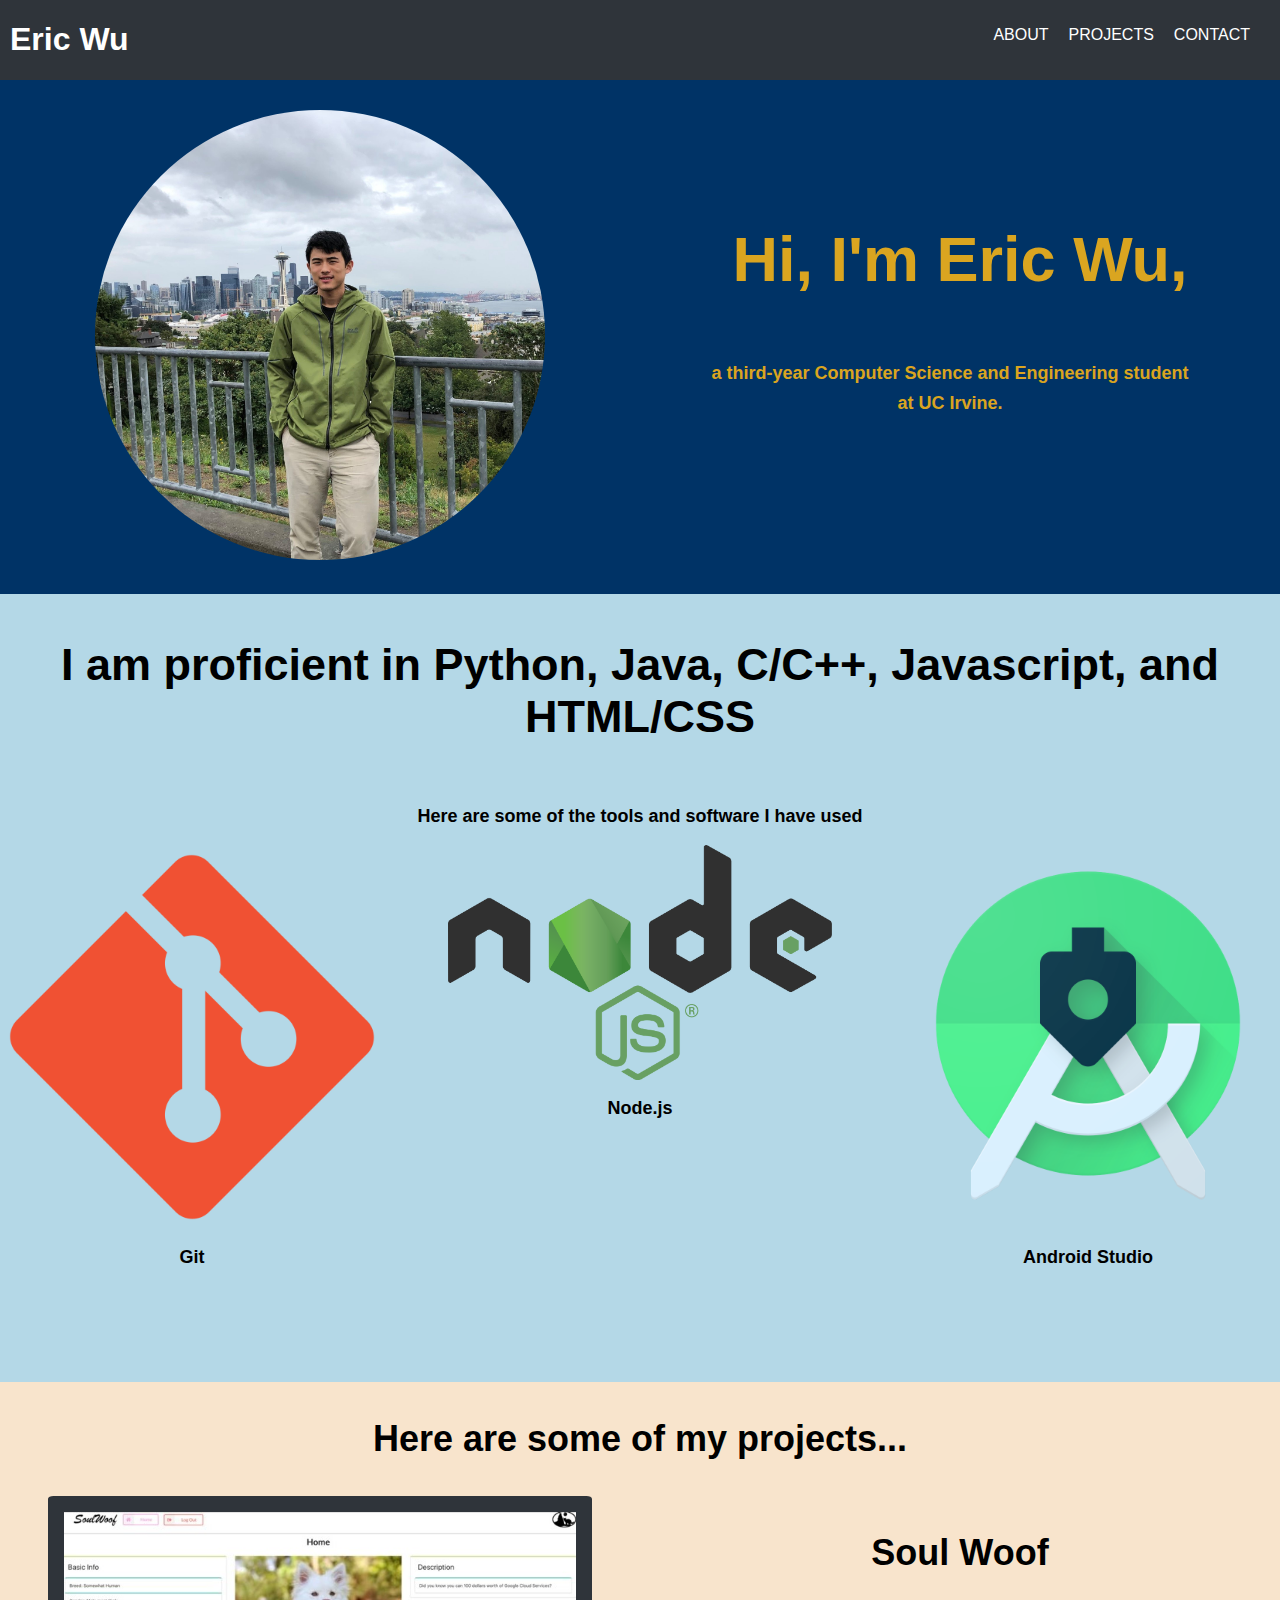
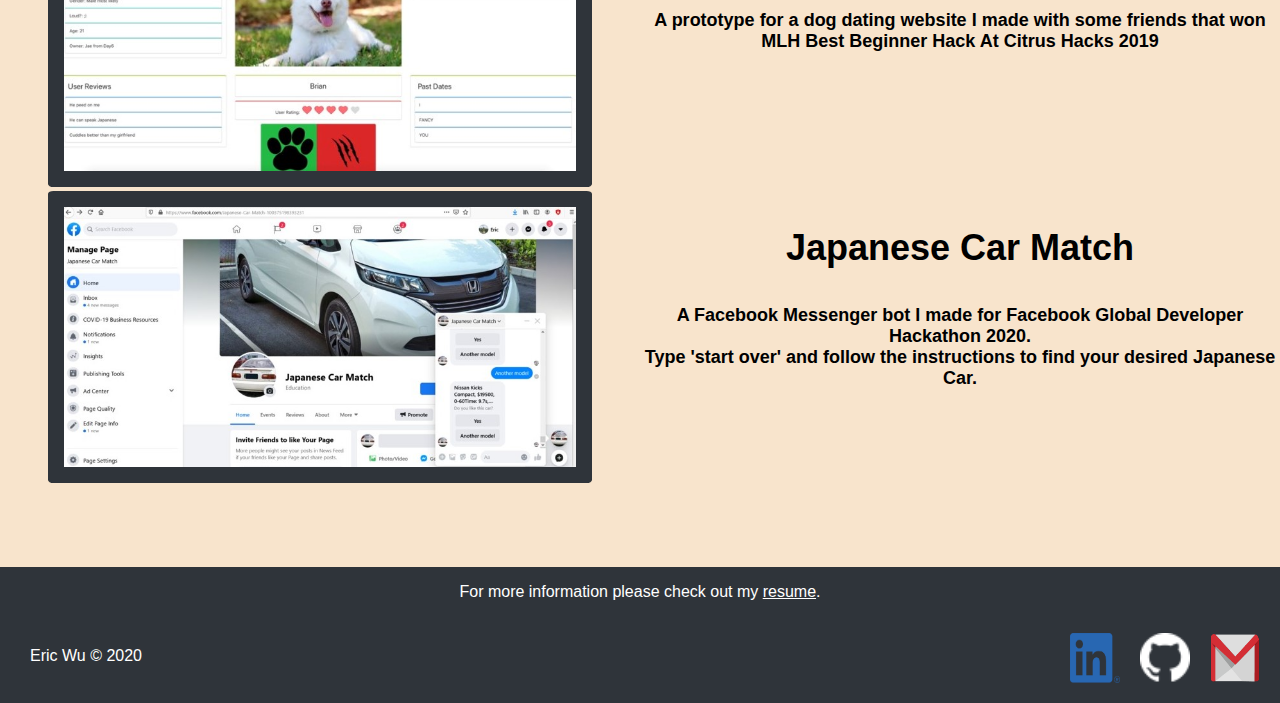
==== commit 613d669e: "Changed image media query grid structure" ====
--- a/index.html
+++ b/index.html
@@ -61,7 +61,7 @@
     </section>
     <section id="project-section">
         <p id="project-intro">Here are some of my projects...</p>
-        <div class="project-grid">
+        <div class="project-row">
             <div class="project-img-tile">
                 <a id="soul-woof-project" href="https://devpost.com/software/soul-woof">
                     <img id="soul-woof-project-img" class="project-img" src="assets\images\soulwoof.jpg">
@@ -76,6 +76,8 @@
                     MLH Best Beginner Hack At Citrus Hacks 2019
                 </p>
             </div>
+        </div>
+        <div class="project-row">
             <div class="project-img-tile">
                 <a id="car-match-project" href="https://devpost.com/software/japanese-car-match">
                     <img id="car-match-project-img" class="project-img" src="assets\images\jcarmatch.jpg">
--- a/content.css
+++ b/content.css
@@ -146,10 +146,9 @@
     padding-bottom: 80px;
 }
 
-.project-grid {
+.project-row {
     display: grid;
-    grid-template-columns: repeat(2, 1fr);
-    grid-template-rows: repeat(2, 45vh);
+    grid-template-columns: repeat(auto-fit, minmax(320px, 1fr));
     background-repeat: no-repeat;
 }
 
@@ -158,50 +157,53 @@
     font-size: 4vh;
 }
 
-/* .project-img {
+.project-img {
+    width: 80%;
+    height: auto;
     border-radius: 1%;
-    border: 20px solid #2F343A;
+    border: 1em solid #2F343A;
+}
+
+/* @media only screen and (max-width: 576px) {
+    .project-img {
+        border-radius: 1%;
+        height: 40%;
+        margin: 50px;
+        width: 40%;
+        border: 5px solid #2F343A;
+    }
+}
+
+@media only screen and (min-width: 576px) {
+    .project-img {
+        border-radius: 1%;
+        height: 50%;
+        margin: 50px;
+        width: 50%;
+        border: 5px solid #2F343A;
+    }
+}
+
+@media only screen and (min-width: 768px) {
+    .project-img {
+        border-radius: 1%;
+        height: 60%;
+        margin: 50px;
+        width: 60%;
+        border: 5px solid #2F343A;
+    }
+}
+
+@media only screen and (min-width: 992px) {
+    .project-img {
+        border-radius: 1%;
+        height: 75%;
+        margin: 50px;
+        width: 75%;
+        border: 5px solid #2F343A;
+    }
 } */
 
-@media only screen and (max-width: 576px) {
-    .project-img {
-        border-radius: 1%;
-        height: 40%;
-        margin: 50px;
-        width: 40%;
-        border: 5px solid #2F343A;
-    }
-}
-
-@media only screen and (min-width: 576px) {
-    .project-img {
-        border-radius: 1%;
-        height: 50%;
-        margin: 50px;
-        width: 50%;
-        border: 5px solid #2F343A;
-    }
-}
-
-@media only screen and (min-width: 768px) {
-    .project-img {
-        border-radius: 1%;
-        height: 60%;
-        margin: 50px;
-        width: 60%;
-        border: 5px solid #2F343A;
-    }
-}
-
-@media only screen and (min-width: 992px) {
-    .project-img {
-        border-radius: 1%;
-        height: 75%;
-        margin: 50px;
-        width: 75%;
-        border: 5px solid #2F343A;
-    }
-}
 .project-img-tile {
     /* width: 100%;
     height: 100%; */
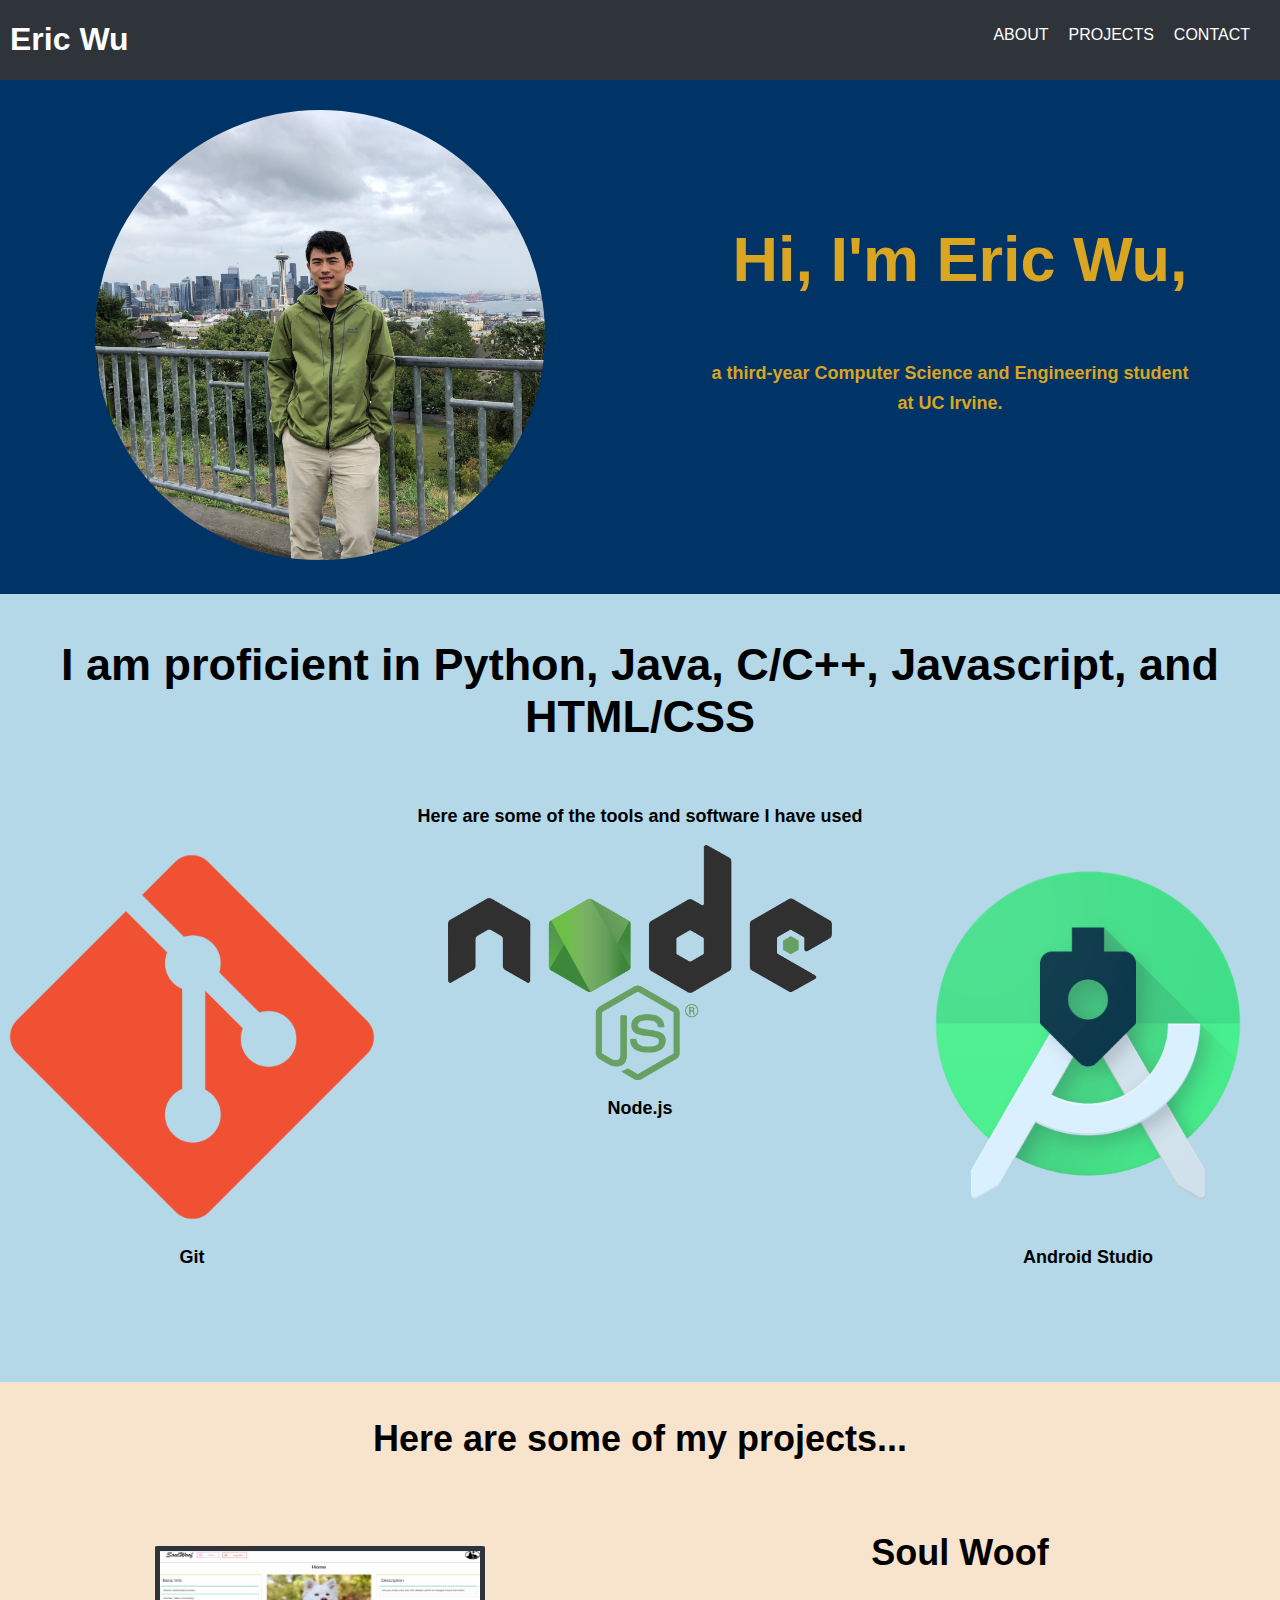
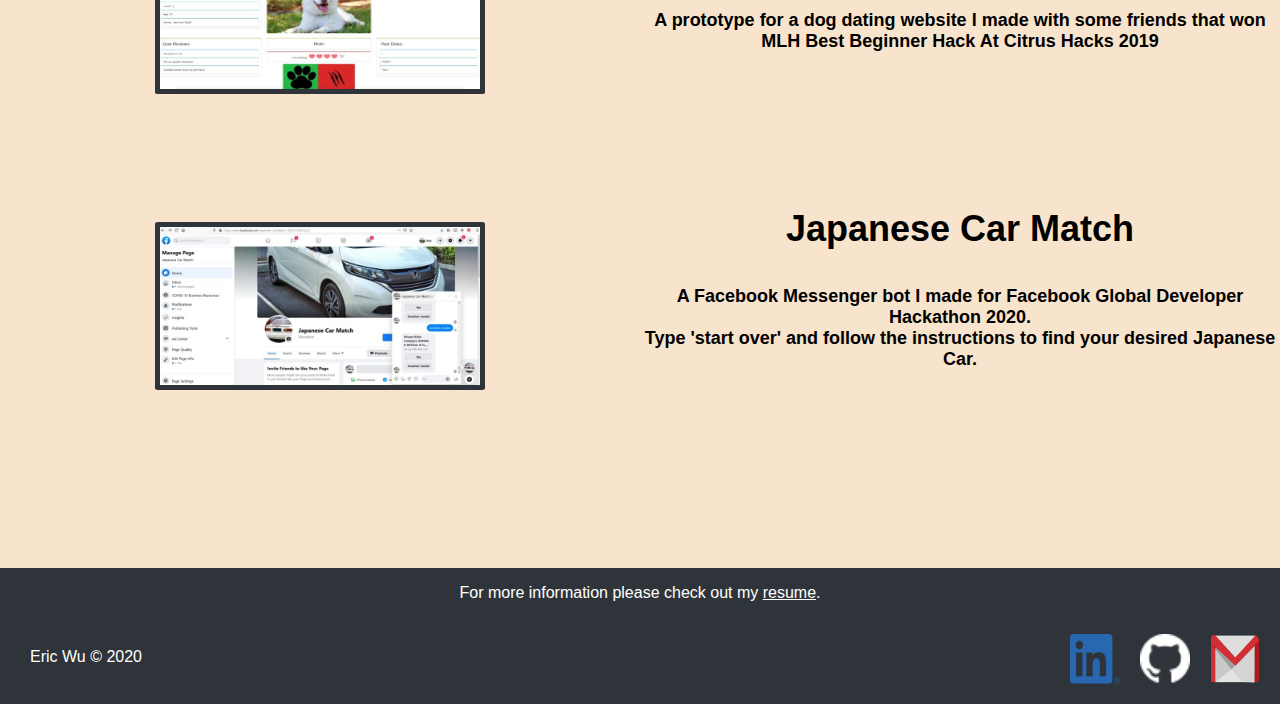
==== commit 5ef2e53a: "changes to the comments" ====
--- a/index.html
+++ b/index.html
@@ -33,8 +33,8 @@
             </div>
             <!-- <label id="skills">I am proficient in the following...</label>
                 <ul>
-                   <li>Python</li>
-                   <li>Java</li>
+                   <li>Python</li> askdjaskdjaksjdkasjdkasjd
+                   <li>Java</li> asdasdasdasda
                    <li>C/C++</li>
                    <li>Javascript</li>
                    <li>HTML/CSS</li> 
--- a/content.css
+++ b/content.css
@@ -159,12 +159,12 @@
 
 .project-img {
     width: 80%;
-    height: auto;
+    height: 80%;
     border-radius: 1%;
     border: 1em solid #2F343A;
 }
 
-/* @media only screen and (max-width: 576px) {
+@media only screen and (max-width: 576px) {
     .project-img {
         border-radius: 1%;
         height: 40%;
@@ -183,7 +183,7 @@
         border: 5px solid #2F343A;
     }
 }
-
+/*
 @media only screen and (min-width: 768px) {
     .project-img {
         border-radius: 1%;
@@ -214,6 +214,7 @@
     width: 100%;
     height: 100%;
     object-fit: cover;
+    padding-bottom: 100px;
 }
 
 .project-desc {
